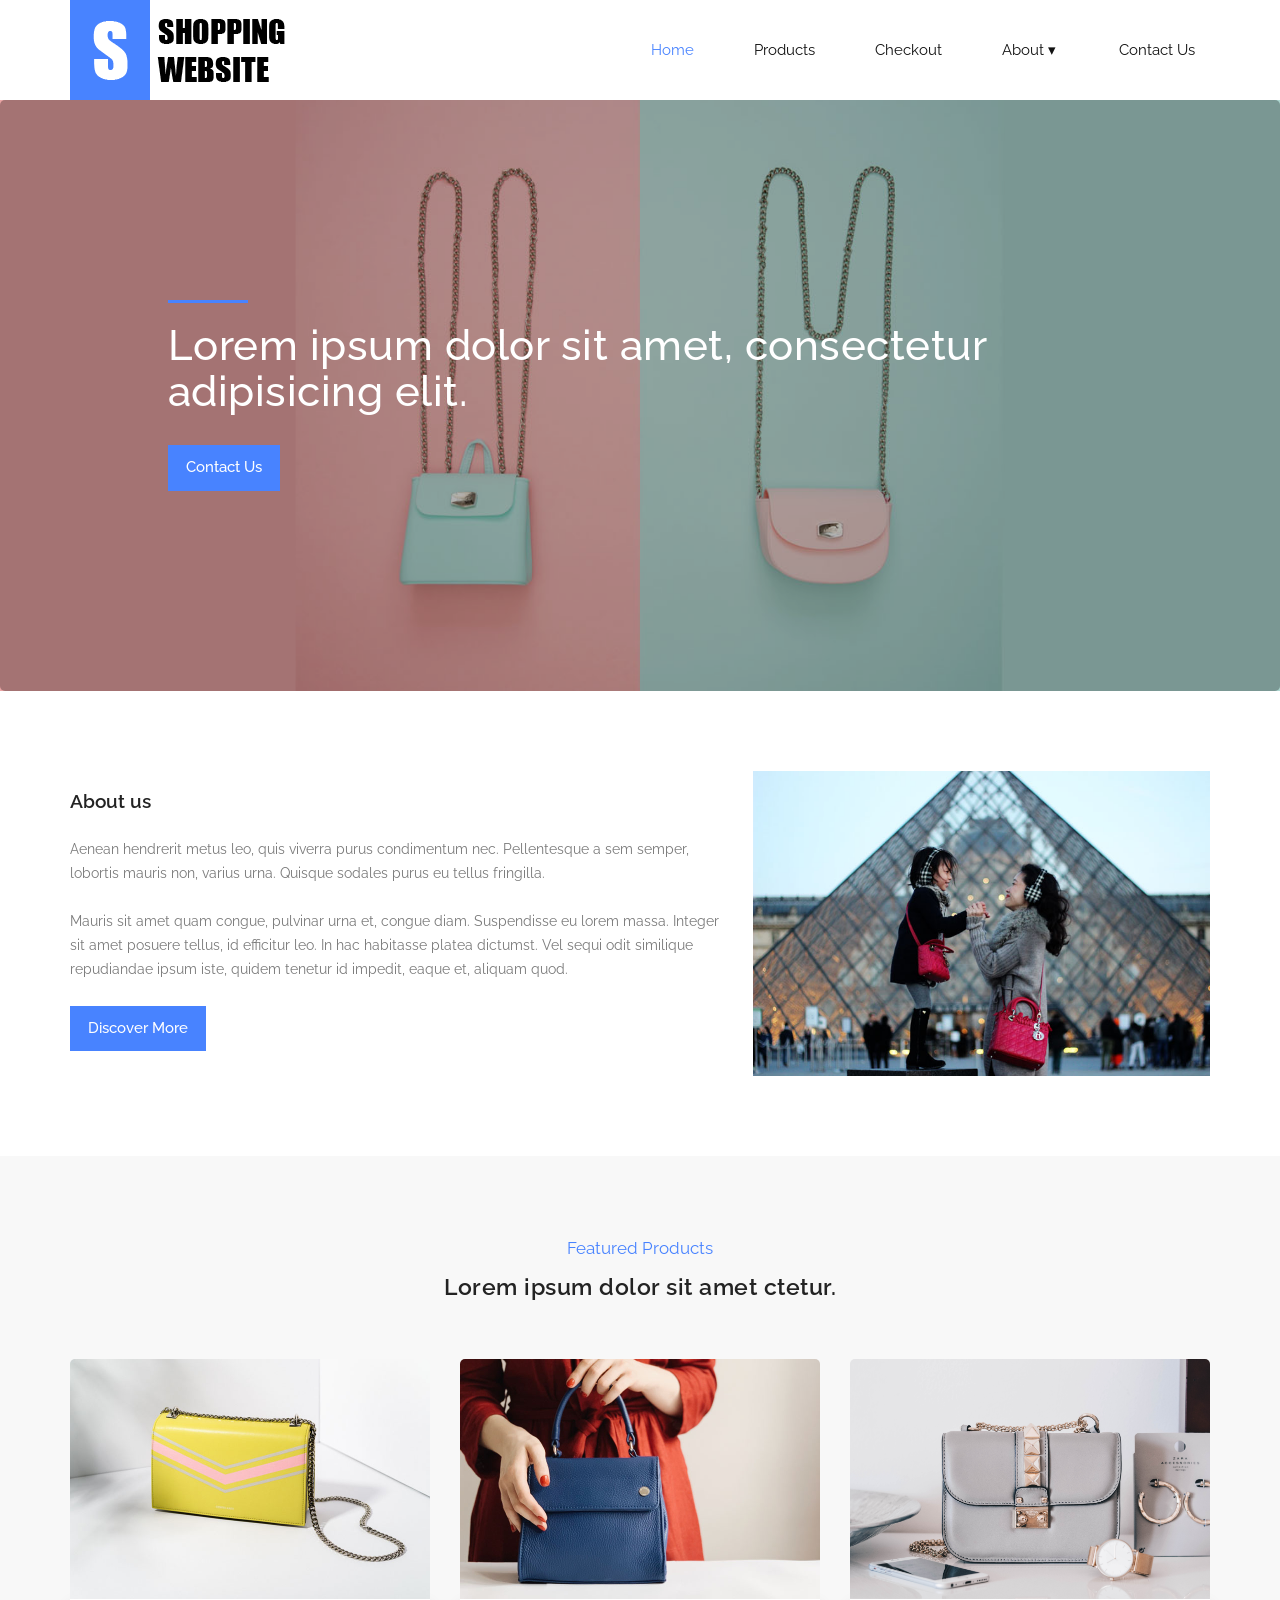
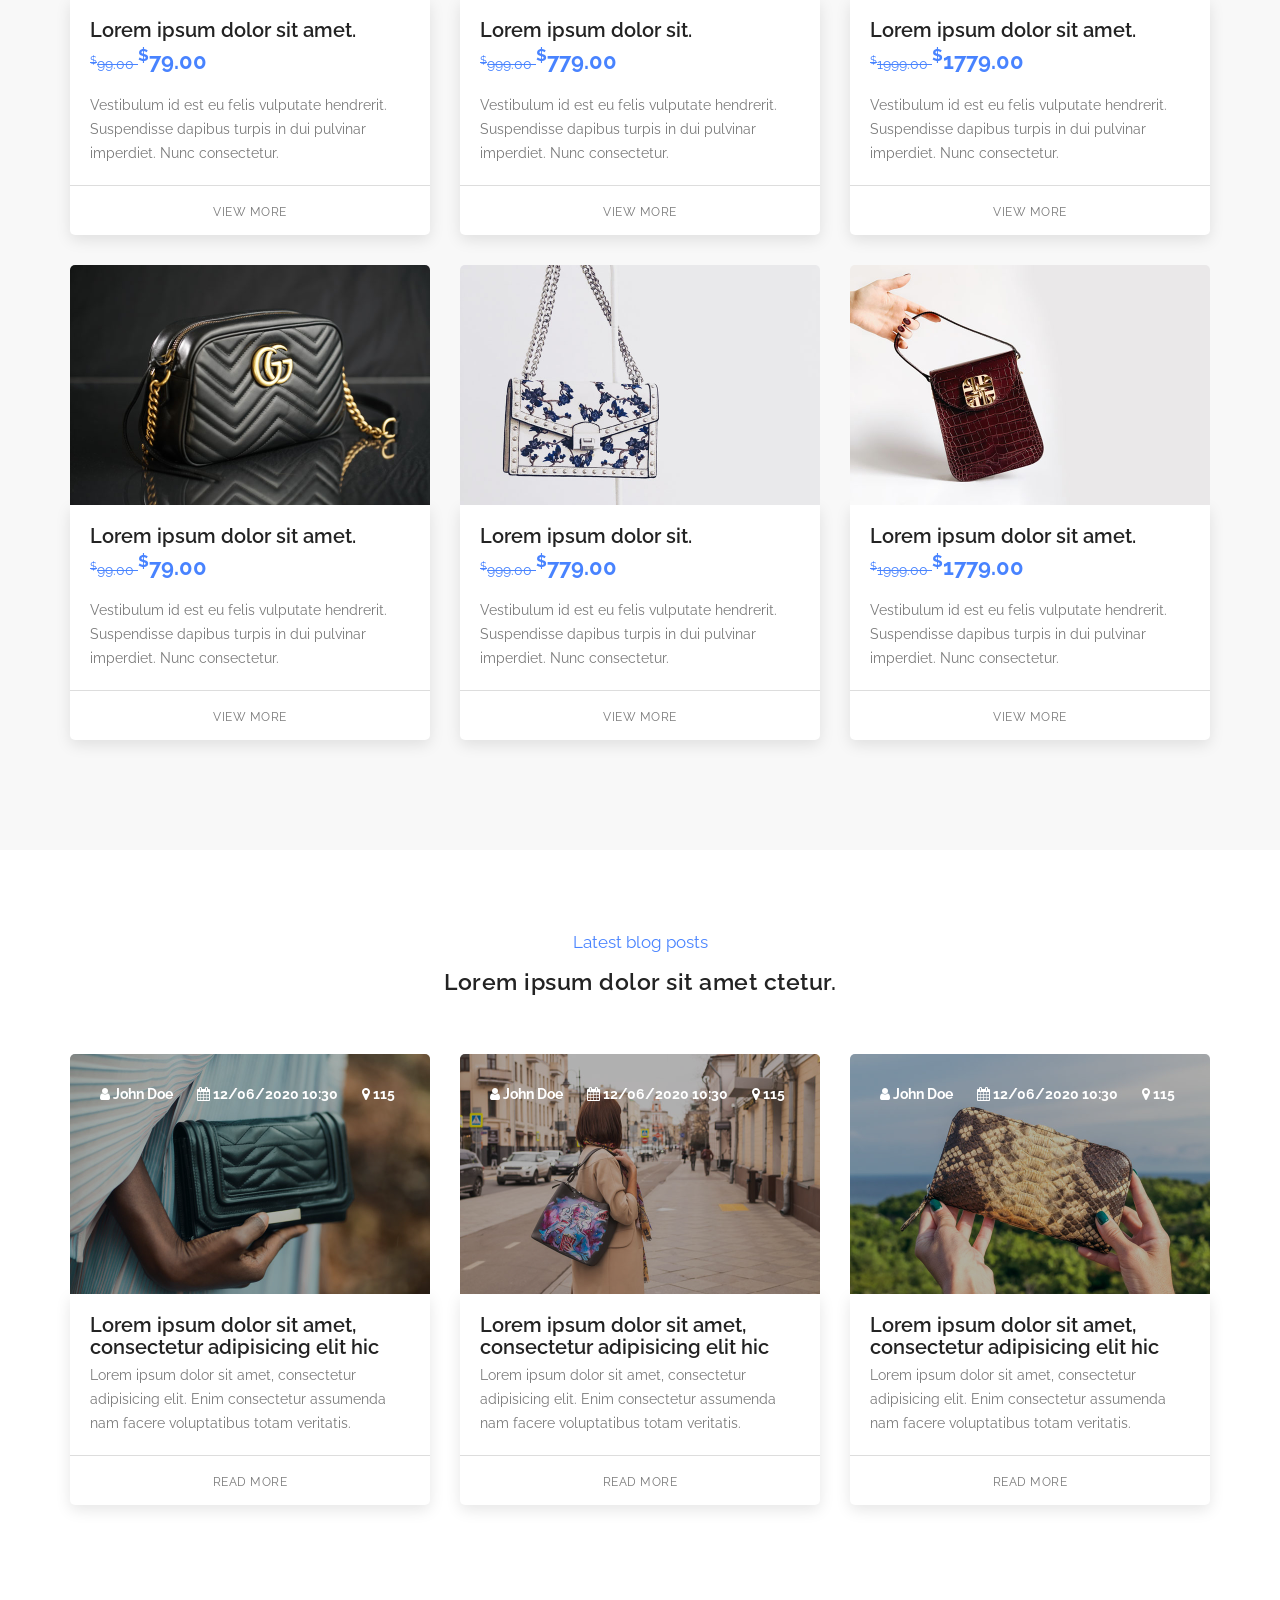
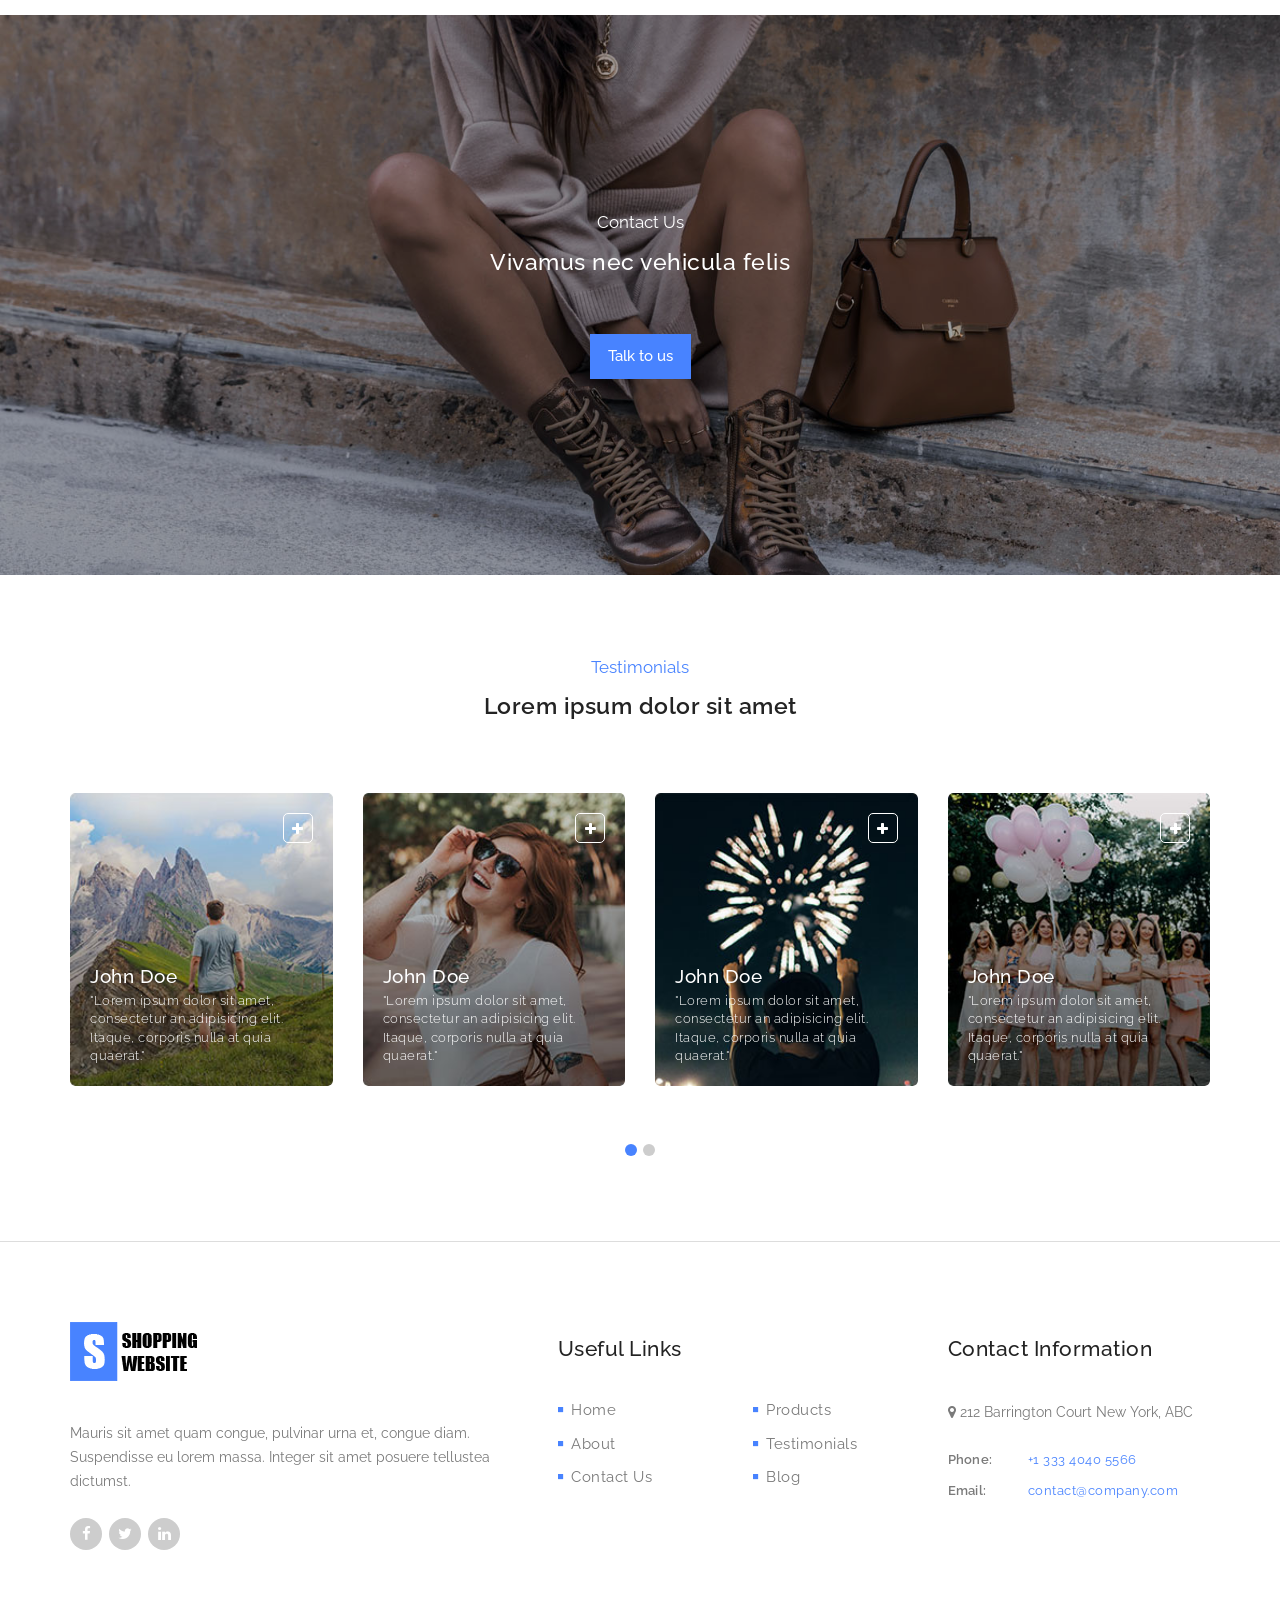
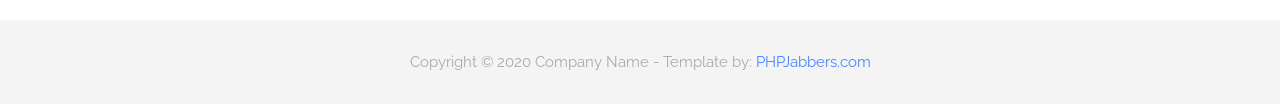
==== shopping-website-template/index.html @ 7e77ff0e "template website files added" ====
<!DOCTYPE html>
<html>
    <head>
        <meta charset="utf-8">
        <meta http-equiv="X-UA-Compatible" content="IE=edge,chrome=1">
        <title>PHPJabbers.com | Free Shopping Website Template</title>
        
        <meta name="description" content="">
        <meta name="viewport" content="width=device-width, initial-scale=1">

        <link rel="stylesheet" href="css/bootstrap.min.css">
        <link rel="stylesheet" href="css/bootstrap-theme.min.css">
        <link rel="stylesheet" href="css/fontAwesome.css">
        <link rel="stylesheet" href="css/hero-slider.css">
        <link rel="stylesheet" href="css/owl-carousel.css">
        <link rel="stylesheet" href="css/style.css">

        <link href="https://fonts.googleapis.com/css?family=Raleway:100,200,300,400,500,600,700,800,900" rel="stylesheet">

        <script src="js/vendor/modernizr-2.8.3-respond-1.4.2.min.js"></script>
    </head>

<body>
 
    <div class="wrap">
        <header id="header">
            <div class="container">
                <div class="row">
                    <div class="col-md-12">
                        <button id="primary-nav-button" type="button">Menu</button>
                        <a href="index.html"><div class="logo">
                            <img src="img/logo.png" alt="Venue Logo">
                        </div></a>
                        <nav id="primary-nav" class="dropdown cf">
                            <ul class="dropdown menu">
                                <li class='active'><a href="index.html">Home</a></li>

                                <li><a href="products.html">Products</a></li>

                                <li><a href="checkout.html">Checkout</a></li>

                                <li>
                                    <a href="#">About</a>
                                    <ul class="sub-menu">
                                        <li><a href="about-us.html">About Us</a></li>
                                        <li><a href="blog.html">Blog</a></li>
                                        <li><a href="testimonials.html">Testimonials</a></li>
                                        <li><a href="terms.html">Terms</a></li>
                                    </ul>
                                </li>

                                <li><a href="contact.html">Contact Us</a></li>
                            </ul>
                        </nav><!-- / #primary-nav -->
                    </div>
                </div>
            </div>
        </header>
    </div>
      
    <section class="banner" id="top" style="background-image: url(img/homepage-banner-image-1920x700.jpg);">
        <div class="container">
            <div class="row">
                <div class="col-md-10 col-md-offset-1">
                    <div class="banner-caption">
                        <div class="line-dec"></div>
                        <h2>Lorem ipsum dolor sit amet, consectetur adipisicing elit.</h2>
                        <div class="blue-button">
                            <a href="contact.html">Contact Us</a>
                        </div>
                    </div>
                </div>
            </div>
        </div>
    </section>

    <main>
        <section class="our-services">
            <div class="container">
                <div class="row">
                    <div class="col-md-7">
                        <div class="left-content">
                            <br>
                            <h4>About us</h4>
                            <p>Aenean hendrerit metus leo, quis viverra purus condimentum nec. Pellentesque a sem semper, lobortis mauris non, varius urna. Quisque sodales purus eu tellus fringilla.<br><br>Mauris sit amet quam congue, pulvinar urna et, congue diam. Suspendisse eu lorem massa. Integer sit amet posuere tellus, id efficitur leo. In hac habitasse platea dictumst. Vel sequi odit similique repudiandae ipsum iste, quidem tenetur id impedit, eaque et, aliquam quod.</p>
                            <div class="blue-button">
                                <a href="about-us.html">Discover More</a>
                            </div>

                            <br>
                        </div>
                    </div>
                    <div class="col-md-5">
                        <img src="img/about-1-720x480.jpg" class="img-fluid" alt="">
                    </div>
                </div>
            </div>
        </section>

        <section class="featured-places">
            <div class="container">
                <div class="row">
                    <div class="col-md-12">
                        <div class="section-heading">
                            <span>Featured Products</span>
                            <h2>Lorem ipsum dolor sit amet ctetur.</h2>
                        </div>
                    </div> 
                </div> 
                <div class="row">
                    <div class="col-md-4 col-sm-6 col-xs-12">
                        <div class="featured-item">
                            <div class="thumb">
                                <img src="img/product-1-720x480.jpg" alt="">
                            </div>
                            <div class="down-content">
                                <h4>Lorem ipsum dolor sit amet.</h4>

                                <span><del><sup>$</sup>99.00 </del> <strong><sup>$</sup>79.00</strong></span>

                                <p>Vestibulum id est eu felis vulputate hendrerit. Suspendisse dapibus turpis in dui pulvinar imperdiet. Nunc consectetur.</p>

                                <div class="text-button">
                                    <a href="product-details.html">View More</a>
                                </div>
                            </div>
                        </div>
                    </div>

                    <div class="col-md-4 col-sm-6 col-xs-12">
                        <div class="featured-item">
                            <div class="thumb">
                                <img src="img/product-2-720x480.jpg" alt="">
                            </div>
                            <div class="down-content">
                                <h4>Lorem ipsum dolor sit.</h4>

                                <span><del><sup>$</sup>999.00 </del> <strong><sup>$</sup>779.00</strong></span>

                                <p>Vestibulum id est eu felis vulputate hendrerit. Suspendisse dapibus turpis in dui pulvinar imperdiet. Nunc consectetur.</p>

                                <div class="text-button">
                                    <a href="product-details.html">View More</a>
                                </div>
                            </div>
                        </div>
                    </div>

                    <div class="col-md-4 col-sm-6 col-xs-12">
                        <div class="featured-item">
                            <div class="thumb">
                                <img src="img/product-3-720x480.jpg" alt="">
                            </div>
                            <div class="down-content">
                                <h4>Lorem ipsum dolor sit amet.</h4>

                                <span><del><sup>$</sup>1999.00 </del> <strong><sup>$</sup>1779.00</strong></span>

                                <p>Vestibulum id est eu felis vulputate hendrerit. Suspendisse dapibus turpis in dui pulvinar imperdiet. Nunc consectetur.</p>

                                <div class="text-button">
                                    <a href="product-details.html">View More</a>
                                </div>
                            </div>
                        </div>
                    </div>

                    <div class="col-md-4 col-sm-6 col-xs-12">
                        <div class="featured-item">
                            <div class="thumb">
                                <img src="img/product-4-720x480.jpg" alt="">
                            </div>
                            <div class="down-content">
                                <h4>Lorem ipsum dolor sit amet.</h4>

                                <span><del><sup>$</sup>99.00 </del> <strong><sup>$</sup>79.00</strong></span>

                                <p>Vestibulum id est eu felis vulputate hendrerit. Suspendisse dapibus turpis in dui pulvinar imperdiet. Nunc consectetur.</p>

                                <div class="text-button">
                                    <a href="product-details.html">View More</a>
                                </div>
                            </div>
                        </div>
                    </div>

                    <div class="col-md-4 col-sm-6 col-xs-12">
                        <div class="featured-item">
                            <div class="thumb">
                                <img src="img/product-5-720x480.jpg" alt="">
                            </div>
                            <div class="down-content">
                                <h4>Lorem ipsum dolor sit.</h4>

                                <span><del><sup>$</sup>999.00 </del> <strong><sup>$</sup>779.00</strong></span>

                                <p>Vestibulum id est eu felis vulputate hendrerit. Suspendisse dapibus turpis in dui pulvinar imperdiet. Nunc consectetur.</p>

                                <div class="text-button">
                                    <a href="product-details.html">View More</a>
                                </div>
                            </div>
                        </div>
                    </div>

                    <div class="col-md-4 col-sm-6 col-xs-12">
                        <div class="featured-item">
                            <div class="thumb">
                                <img src="img/product-6-720x480.jpg" alt="">
                            </div>
                            <div class="down-content">
                                <h4>Lorem ipsum dolor sit amet.</h4>

                                <span><del><sup>$</sup>1999.00 </del> <strong><sup>$</sup>1779.00</strong></span>

                                <p>Vestibulum id est eu felis vulputate hendrerit. Suspendisse dapibus turpis in dui pulvinar imperdiet. Nunc consectetur.</p>

                                <div class="text-button">
                                    <a href="product-details.html">View More</a>
                                </div>
                            </div>
                        </div>
                    </div>
                </div>
            </div>
        </section>

        <section class="featured-places">
            <div class="container">
                <div class="row">
                    <div class="col-md-12">
                        <div class="section-heading">
                            <span>Latest blog posts</span>
                            <h2>Lorem ipsum dolor sit amet ctetur.</h2>
                        </div>
                    </div> 
                </div> 
                <div class="row">
                    <div class="col-md-4 col-sm-6 col-xs-12">
                        <div class="featured-item">
                            <div class="thumb">
                                <div class="thumb-img">
                                    <img src="img/blog-1-720x480.jpg" alt="">
                                </div>

                                <div class="overlay-content">
                                 <strong title="Author"><i class="fa fa-user"></i> John Doe</strong> &nbsp;&nbsp;&nbsp;&nbsp;
                                 <strong title="Posted on"><i class="fa fa-calendar"></i> 12/06/2020 10:30</strong> &nbsp;&nbsp;&nbsp;&nbsp;
                                 <strong title="Views"><i class="fa fa-map-marker"></i> 115</strong>
                                </div>
                            </div>

                            <div class="down-content">
                                <h4>Lorem ipsum dolor sit amet, consectetur adipisicing elit hic</h4>

                                <p>Lorem ipsum dolor sit amet, consectetur adipisicing elit. Enim consectetur assumenda nam facere voluptatibus totam veritatis. </p>

                                <div class="text-button">
                                    <a href="blog-details.html">Read More</a>
                                </div>
                            </div>
                        </div>
                    </div>

                    <div class="col-md-4 col-sm-6 col-xs-12">
                        <div class="featured-item">
                            <div class="thumb">
                                <div class="thumb-img">
                                    <img src="img/blog-2-720x480.jpg" alt="">
                                </div>

                                <div class="overlay-content">
                                 <strong title="Author"><i class="fa fa-user"></i> John Doe</strong> &nbsp;&nbsp;&nbsp;&nbsp;
                                 <strong title="Posted on"><i class="fa fa-calendar"></i> 12/06/2020 10:30</strong> &nbsp;&nbsp;&nbsp;&nbsp;
                                 <strong title="Views"><i class="fa fa-map-marker"></i> 115</strong>
                                </div>
                            </div>

                            <div class="down-content">
                                <h4>Lorem ipsum dolor sit amet, consectetur adipisicing elit hic</h4>

                                <p>Lorem ipsum dolor sit amet, consectetur adipisicing elit. Enim consectetur assumenda nam facere voluptatibus totam veritatis. </p>

                                <div class="text-button">
                                    <a href="blog-details.html">Read More</a>
                                </div>
                            </div>
                        </div>
                    </div>

                    <div class="col-md-4 col-sm-6 col-xs-12">
                        <div class="featured-item">
                            <div class="thumb">
                                <div class="thumb-img">
                                    <img src="img/blog-3-720x480.jpg" alt="">
                                </div>

                                <div class="overlay-content">
                                 <strong title="Author"><i class="fa fa-user"></i> John Doe</strong> &nbsp;&nbsp;&nbsp;&nbsp;
                                 <strong title="Posted on"><i class="fa fa-calendar"></i> 12/06/2020 10:30</strong> &nbsp;&nbsp;&nbsp;&nbsp;
                                 <strong title="Views"><i class="fa fa-map-marker"></i> 115</strong>
                                </div>
                            </div>

                            <div class="down-content">
                                <h4>Lorem ipsum dolor sit amet, consectetur adipisicing elit hic</h4>

                                <p>Lorem ipsum dolor sit amet, consectetur adipisicing elit. Enim consectetur assumenda nam facere voluptatibus totam veritatis. </p>

                                <div class="text-button">
                                    <a href="blog-details.html">Read More</a>
                                </div>
                            </div>
                        </div>
                    </div>
                </div>
            </div>
        </section>

        <section id="video-container">
            <div class="video-overlay"></div>
            <div class="video-content">
                <div class="inner">
                      <div class="section-heading">
                          <span>Contact Us</span>
                          <h2>Vivamus nec vehicula felis</h2>
                      </div>
                      <!-- Modal button -->

                      <div class="blue-button">
                        <a href="contact.html">Talk to us</a>
                      </div>
                </div>
            </div>
        </section>

        <section class="popular-places" id="popular">
            <div class="container">
                <div class="row">
                    <div class="col-md-12">
                        <div class="section-heading">
                            <span>Testimonials</span>
                            <h2>Lorem ipsum dolor sit amet</h2>
                        </div>
                    </div> 
                </div> 

                <div class="owl-carousel owl-theme">
                    <div class="item popular-item">
                        <div class="thumb">
                            <img src="img/popular_item_1.jpg" alt="">
                            <div class="text-content">
                                <h4>John Doe</h4>
                                <span>"Lorem ipsum dolor sit amet, consectetur an adipisicing elit. Itaque, corporis nulla at quia quaerat."</span>
                            </div>
                            <div class="plus-button">
                                <a href="testimonials.html"><i class="fa fa-plus"></i></a>
                            </div>
                        </div>
                    </div>
                    <div class="item popular-item">
                        <div class="thumb">
                            <img src="img/popular_item_2.jpg" alt="">
                            <div class="text-content">
                                <h4>John Doe</h4>
                                <span>"Lorem ipsum dolor sit amet, consectetur an adipisicing elit. Itaque, corporis nulla at quia quaerat."</span>
                            </div>
                            <div class="plus-button">
                                <a href="testimonials.html"><i class="fa fa-plus"></i></a>
                            </div>
                        </div>
                    </div>
                    <div class="item popular-item">
                        <div class="thumb">
                            <img src="img/popular_item_3.jpg" alt="">
                            <div class="text-content">
                                <h4>John Doe</h4>
                                <span>"Lorem ipsum dolor sit amet, consectetur an adipisicing elit. Itaque, corporis nulla at quia quaerat."</span>
                            </div>
                            <div class="plus-button">
                                <a href="testimonials.html"><i class="fa fa-plus"></i></a>
                            </div>
                        </div>
                    </div>
                    <div class="item popular-item">
                        <div class="thumb">
                            <img src="img/popular_item_4.jpg" alt="">
                            <div class="text-content">
                                <h4>John Doe</h4>
                                <span>"Lorem ipsum dolor sit amet, consectetur an adipisicing elit. Itaque, corporis nulla at quia quaerat."</span>
                            </div>
                            <div class="plus-button">
                                <a href="testimonials.html"><i class="fa fa-plus"></i></a>
                            </div>
                        </div>
                    </div>
                    <div class="item popular-item">
                        <div class="thumb">
                            <img src="img/popular_item_5.jpg" alt="">
                            <div class="text-content">
                                <h4>John Doe</h4>
                                <span>"Lorem ipsum dolor sit amet, consectetur an adipisicing elit. Itaque, corporis nulla at quia quaerat."</span>
                            </div>
                            <div class="plus-button">
                                <a href="testimonials.html"><i class="fa fa-plus"></i></a>
                            </div>
                        </div>
                    </div>
                    <div class="item popular-item">
                        <div class="thumb">
                            <img src="img/popular_item_1.jpg" alt="">
                            <div class="text-content">
                                <h4>John Doe</h4>
                                <span>"Lorem ipsum dolor sit amet, consectetur an adipisicing elit. Itaque, corporis nulla at quia quaerat."</span>
                            </div>
                            <div class="plus-button">
                                <a href="testimonials.html"><i class="fa fa-plus"></i></a>
                            </div>
                        </div>
                    </div>
                    <div class="item popular-item">
                        <div class="thumb">
                            <img src="img/popular_item_2.jpg" alt="">
                            <div class="text-content">
                                <h4>John Doe</h4>
                                <span>"Lorem ipsum dolor sit amet, consectetur an adipisicing elit. Itaque, corporis nulla at quia quaerat."</span>
                            </div>
                            <div class="plus-button">
                                <a href="testimonials.html"><i class="fa fa-plus"></i></a>
                            </div>
                        </div>
                    </div>
                </div>
            </div>
        </section>
    </main>

    <footer>
        <div class="container">
            <div class="row">
                <div class="col-md-5">
                    <div class="about-veno">
                        <div class="logo">
                            <img src="img/footer_logo.png" alt="Venue Logo">
                        </div>
                        <p>Mauris sit amet quam congue, pulvinar urna et, congue diam. Suspendisse eu lorem massa. Integer sit amet posuere tellustea dictumst.</p>
                        <ul class="social-icons">
                            <li>
                                <a href="#"><i class="fa fa-facebook"></i></a>
                                <a href="#"><i class="fa fa-twitter"></i></a>
                                <a href="#"><i class="fa fa-linkedin"></i></a>
                            </li>
                        </ul>
                    </div>
                </div>
                <div class="col-md-4">
                    <div class="useful-links">
                        <div class="footer-heading">
                            <h4>Useful Links</h4>
                        </div>
                        <div class="row">
                            <div class="col-md-6">
                                <ul>
                                    <li><a href="inde.html"><i class="fa fa-stop"></i>Home</a></li>
                                    <li><a href="about.html"><i class="fa fa-stop"></i>About</a></li>
                                    <li><a href="contact.html"><i class="fa fa-stop"></i>Contact Us</a></li>
                                </ul>
                            </div>
                            <div class="col-md-6">
                                <ul>
                                    <li><a href="products.html"><i class="fa fa-stop"></i>Products</a></li>
                                    <li><a href="testimonials.html"><i class="fa fa-stop"></i>Testimonials</a></li>
                                    <li><a href="blog.html"><i class="fa fa-stop"></i>Blog</a></li>
                                </ul>
                            </div>
                        </div>
                    </div>
                </div>
                <div class="col-md-3">
                    <div class="contact-info">
                        <div class="footer-heading">
                            <h4>Contact Information</h4>
                        </div>
                        <p><i class="fa fa-map-marker"></i> 212 Barrington Court New York, ABC</p>
                        <ul>
                            <li><span>Phone:</span><a href="#">+1 333 4040 5566</a></li>
                            <li><span>Email:</span><a href="#">contact@company.com</a></li>
                        </ul>
                    </div>
                </div>
            </div>
        </div>
    </footer>

    <div class="sub-footer">
        <p>Copyright © 2020 Company Name - Template by: <a href="https://www.phpjabbers.com/">PHPJabbers.com</a></p>
    </div>

    <script src="https://ajax.googleapis.com/ajax/libs/jquery/1.11.2/jquery.min.js" type="text/javascript"></script>
    <script>window.jQuery || document.write('<script src="js/vendor/jquery-1.11.2.min.js"><\/script>')</script>

    <script src="js/vendor/bootstrap.min.js"></script>
    
    <script src="js/datepicker.js"></script>
    <script src="js/plugins.js"></script>
    <script src="js/main.js"></script>
</body>
</html>
---- shopping-website-template/css/hero-slider.css ----
/* -------------------------------- 

Primary style

-------------------------------- */
*, *::after, *::before {
  -webkit-box-sizing: border-box;
  -moz-box-sizing: border-box;
  box-sizing: border-box;
}

html {
  font-size: 62.5%;
}

body {
  font-family: "Open Sans", sans-serif;
  color: #2c343b;
  background-color: #f2f2f2;
}

a {
  color: #d44457;
  text-decoration: none;
}

img {
  max-width: 100%;
}

/* -------------------------------- 

Main Components 

-------------------------------- */
.cd-header {
  position: absolute;
  z-index: 2;
  top: 0;
  left: 0;
  width: 100%;
  height: 50px;
  background-color: #21272c;
  -webkit-font-smoothing: antialiased;
  -moz-osx-font-smoothing: grayscale;
}
@media only screen and (min-width: 768px) {
  .cd-header {
    height: 70px;
    background-color: transparent;
  }
}

#cd-logo {
  float: left;
  margin: 13px 0 0 5%;
}
#cd-logo img {
  display: block;
}
@media only screen and (min-width: 768px) {
  #cd-logo {
    margin: 23px 0 0 5%;
  }
}

.cd-primary-nav {
  /* mobile first - navigation hidden by default, triggered by tap/click on navigation icon */
  float: right;
  margin-right: 5%;
  width: 44px;
  height: 100%;
}
.cd-primary-nav ul {
  position: absolute;
  top: 0;
  left: 0;
  width: 100%;
  -webkit-transform: translateY(-100%);
  -moz-transform: translateY(-100%);
  -ms-transform: translateY(-100%);
  -o-transform: translateY(-100%);
  transform: translateY(-100%);
}
.cd-primary-nav ul.is-visible {
  box-shadow: 0 3px 8px rgba(0, 0, 0, 0.2);
  -webkit-transform: translateY(50px);
  -moz-transform: translateY(50px);
  -ms-transform: translateY(50px);
  -o-transform: translateY(50px);
  transform: translateY(50px);
}
.cd-primary-nav a {
  display: block;
  height: 50px;
  line-height: 50px;
  padding-left: 5%;
  background: #21272c;
  border-top: 1px solid #333c44;
  color: #ffffff;
}
@media only screen and (min-width: 768px) {
  .cd-primary-nav {
    /* reset navigation values */
    width: auto;
    height: auto;
    background: none;
  }
  .cd-primary-nav ul {
    position: static;
    width: auto;
    -webkit-transform: translateY(0);
    -moz-transform: translateY(0);
    -ms-transform: translateY(0);
    -o-transform: translateY(0);
    transform: translateY(0);
    line-height: 70px;
  }
  .cd-primary-nav ul.is-visible {
    -webkit-transform: translateY(0);
    -moz-transform: translateY(0);
    -ms-transform: translateY(0);
    -o-transform: translateY(0);
    transform: translateY(0);
  }
  .cd-primary-nav li {
    display: inline-block;
    margin-left: 1em;
  }
  .cd-primary-nav a {
    display: inline-block;
    height: auto;
    font-weight: 600;
    line-height: normal;
    background: transparent;
    padding: .6em 1em;
    border-top: none;
  }
}

/* -------------------------------- 

Slider

-------------------------------- */
.cd-hero {
  position: relative;
  -webkit-font-smoothing: antialiased;
  -moz-osx-font-smoothing: grayscale;
}

.cd-hero-slider {
  position: relative;
  height: 360px;
  overflow: hidden;
}
.cd-hero-slider li {
  position: absolute;
  top: 0;
  left: 0;
  width: 100%;
  height: 100%;
  -webkit-transform: translateX(100%);
  -moz-transform: translateX(100%);
  -ms-transform: translateX(100%);
  -o-transform: translateX(100%);
  transform: translateX(100%);
}
.cd-hero-slider li.selected {
  /* this is the visible slide */
  position: relative;
  -webkit-transform: translateX(0);
  -moz-transform: translateX(0);
  -ms-transform: translateX(0);
  -o-transform: translateX(0);
  transform: translateX(0);
}
.cd-hero-slider li.move-left {
  /* slide hidden on the left */
  -webkit-transform: translateX(-100%);
  -moz-transform: translateX(-100%);
  -ms-transform: translateX(-100%);
  -o-transform: translateX(-100%);
  transform: translateX(-100%);
}
.cd-hero-slider li.is-moving, .cd-hero-slider li.selected {
  /* the is-moving class is assigned to the slide which is moving outside the viewport */
  -webkit-transition: -webkit-transform 0.5s;
  -moz-transition: -moz-transform 0.5s;
  transition: transform 0.5s;
}
@media only screen and (min-width: 768px) {
  .cd-hero-slider {
    height: 500px;
  }
}
@media only screen and (min-width: 1170px) {
  .cd-hero-slider {
    height: 680px;
  }
}

/* -------------------------------- 

Single slide style

-------------------------------- */
.cd-hero-slider li {
  background-position: center center;
  background-size: cover;
  background-repeat: no-repeat;
}
.cd-hero-slider li:first-of-type {
  background-image: url(../img/slide_01.jpg);
}
.cd-hero-slider li:nth-of-type(2) {
  background-image: url(../img/slide_02.jpg);
}
.cd-hero-slider li:nth-of-type(3) {
  background-image: url(../img/slide_03.jpg);
}
.cd-hero-slider .cd-full-width,
.cd-hero-slider .cd-half-width {
  position: absolute;
  width: 100%;
  height: 100%;
  z-index: 1;
  left: 0;
  top: 0;
  /* this padding is used to align the text */
  padding-top: 150px;
  text-align: center;
  /* Force Hardware Acceleration in WebKit */
  -webkit-backface-visibility: hidden;
  backface-visibility: hidden;
  -webkit-transform: translateZ(0);
  -moz-transform: translateZ(0);
  -ms-transform: translateZ(0);
  -o-transform: translateZ(0);
  transform: translateZ(0);
}
.cd-hero-slider .cd-img-container {
  /* hide image on mobile device */
  display: none;
}
.cd-hero-slider .cd-img-container img {
  position: absolute;
  left: 50%;
  top: 50%;
  bottom: auto;
  right: auto;
  -webkit-transform: translateX(-50%) translateY(-50%);
  -moz-transform: translateX(-50%) translateY(-50%);
  -ms-transform: translateX(-50%) translateY(-50%);
  -o-transform: translateX(-50%) translateY(-50%);
  transform: translateX(-50%) translateY(-50%);
}
.cd-hero-slider .cd-bg-video-wrapper {
  /* hide video on mobile device */
  display: none;
  position: absolute;
  top: 0;
  left: 0;
  width: 100%;
  height: 100%;
  overflow: hidden;
}
.cd-hero-slider .cd-bg-video-wrapper video {
  /* you won't see this element in the html, but it will be injected using js */
  display: block;
  min-height: 100%;
  min-width: 100%;
  max-width: none;
  height: auto;
  width: auto;
  position: absolute;
  left: 50%;
  top: 50%;
  bottom: auto;
  right: auto;
  -webkit-transform: translateX(-50%) translateY(-50%);
  -moz-transform: translateX(-50%) translateY(-50%);
  -ms-transform: translateX(-50%) translateY(-50%);
  -o-transform: translateX(-50%) translateY(-50%);
  transform: translateX(-50%) translateY(-50%);
}
.cd-hero-slider h2, .cd-hero-slider p {
  text-shadow: 0 1px 3px rgba(0, 0, 0, 0.1);
  line-height: 1.2;
  margin: 0 auto 14px;
  color: #ffffff;
  width: 90%;
  max-width: 400px;
}
.cd-hero-slider h2 {
  font-size: 2.4rem;
}
.cd-hero-slider p {
  font-size: 1.4rem;
  line-height: 1.4;
}
.cd-hero-slider .cd-btn {
  display: inline-block;
  padding: 1.2em 1.4em;
  margin-top: .8em;
  background-color: rgba(212, 68, 87, 0.9);
  font-size: 1.3rem;
  font-weight: 700;
  letter-spacing: 1px;
  color: #ffffff;
  text-transform: uppercase;
  box-shadow: 0 3px 6px rgba(0, 0, 0, 0.1);
  -webkit-transition: background-color 0.2s;
  -moz-transition: background-color 0.2s;
  transition: background-color 0.2s;
}
.cd-hero-slider .cd-btn.secondary {
  background-color: rgba(22, 26, 30, 0.8);
}
.cd-hero-slider .cd-btn:nth-of-type(2) {
  margin-left: 1em;
}
.no-touch .cd-hero-slider .cd-btn:hover {
  background-color: #d44457;
}
.no-touch .cd-hero-slider .cd-btn.secondary:hover {
  background-color: #161a1e;
}
@media only screen and (min-width: 768px) {
  .cd-hero-slider .cd-full-width,
  .cd-hero-slider .cd-half-width {
    padding-top: 200px;
  }
  .cd-hero-slider .cd-bg-video-wrapper {
    display: block;
  }
  .cd-hero-slider .cd-half-width {
    width: 45%;
  }
  .cd-hero-slider .cd-half-width:first-of-type {
    left: 5%;
  }
  .cd-hero-slider .cd-half-width:nth-of-type(2) {
    right: 5%;
    left: auto;
  }
  .cd-hero-slider .cd-img-container {
    display: block;
  }
  .cd-hero-slider h2, .cd-hero-slider p {
    max-width: 520px;
  }
  .cd-hero-slider h2 {
    font-size: 2.4em;
    font-weight: 300;
  }
  .cd-hero-slider .cd-btn {
    font-size: 1.4rem;
  }
}
@media only screen and (min-width: 1170px) {
  .cd-hero-slider .cd-full-width,
  .cd-hero-slider .cd-half-width {
    padding-top: 250px;
  }
  .cd-hero-slider h2, .cd-hero-slider p {
    margin-bottom: 20px;
  }
  .cd-hero-slider h2 {
    font-size: 3.2em;
  }
  .cd-hero-slider p {
    font-size: 1.6rem;
  }
}

/* -------------------------------- 

Single slide animation

-------------------------------- */
@media only screen and (min-width: 768px) {
  .cd-hero-slider .cd-half-width {
    opacity: 0;
    -webkit-transform: translateX(40px);
    -moz-transform: translateX(40px);
    -ms-transform: translateX(40px);
    -o-transform: translateX(40px);
    transform: translateX(40px);
  }
  .cd-hero-slider .move-left .cd-half-width {
    -webkit-transform: translateX(-40px);
    -moz-transform: translateX(-40px);
    -ms-transform: translateX(-40px);
    -o-transform: translateX(-40px);
    transform: translateX(-40px);
  }
  .cd-hero-slider .selected .cd-half-width {
    /* this is the visible slide */
    opacity: 1;
    -webkit-transform: translateX(0);
    -moz-transform: translateX(0);
    -ms-transform: translateX(0);
    -o-transform: translateX(0);
    transform: translateX(0);
  }
  .cd-hero-slider .is-moving .cd-half-width {
    /* this is the slide moving outside the viewport 
    wait for the end of the transition on the <li> parent before set opacity to 0 and translate to 40px/-40px */
    -webkit-transition: opacity 0s 0.5s, -webkit-transform 0s 0.5s;
    -moz-transition: opacity 0s 0.5s, -moz-transform 0s 0.5s;
    transition: opacity 0s 0.5s, transform 0s 0.5s;
  }
  .cd-hero-slider li.selected.from-left .cd-half-width:nth-of-type(2),
  .cd-hero-slider li.selected.from-right .cd-half-width:first-of-type {
    /* this is the selected slide - different animation if it's entering from left or right */
    -webkit-transition: opacity 0.4s 0.2s, -webkit-transform 0.5s 0.2s;
    -moz-transition: opacity 0.4s 0.2s, -moz-transform 0.5s 0.2s;
    transition: opacity 0.4s 0.2s, transform 0.5s 0.2s;
  }
  .cd-hero-slider li.selected.from-left .cd-half-width:first-of-type,
  .cd-hero-slider li.selected.from-right .cd-half-width:nth-of-type(2) {
    /* this is the selected slide - different animation if it's entering from left or right */
    -webkit-transition: opacity 0.4s 0.4s, -webkit-transform 0.5s 0.4s;
    -moz-transition: opacity 0.4s 0.4s, -moz-transform 0.5s 0.4s;
    transition: opacity 0.4s 0.4s, transform 0.5s 0.4s;
  }
  .cd-hero-slider .cd-full-width h2,
  .cd-hero-slider .cd-full-width p,
  .cd-hero-slider .cd-full-width .cd-btn {
    opacity: 0;
    -webkit-transform: translateX(100px);
    -moz-transform: translateX(100px);
    -ms-transform: translateX(100px);
    -o-transform: translateX(100px);
    transform: translateX(100px);
  }
  .cd-hero-slider .move-left .cd-full-width h2,
  .cd-hero-slider .move-left .cd-full-width p,
  .cd-hero-slider .move-left .cd-full-width .cd-btn {
    opacity: 0;
    -webkit-transform: translateX(-100px);
    -moz-transform: translateX(-100px);
    -ms-transform: translateX(-100px);
    -o-transform: translateX(-100px);
    transform: translateX(-100px);
  }
  .cd-hero-slider .selected .cd-full-width h2,
  .cd-hero-slider .selected .cd-full-width p,
  .cd-hero-slider .selected .cd-full-width .cd-btn {
    /* this is the visible slide */
    opacity: 1;
    -webkit-transform: translateX(0);
    -moz-transform: translateX(0);
    -ms-transform: translateX(0);
    -o-transform: translateX(0);
    transform: translateX(0);
  }
  .cd-hero-slider li.is-moving .cd-full-width h2,
  .cd-hero-slider li.is-moving .cd-full-width p,
  .cd-hero-slider li.is-moving .cd-full-width .cd-btn {
    /* this is the slide moving outside the viewport 
    wait for the end of the transition on the li parent before set opacity to 0 and translate to 100px/-100px */
    -webkit-transition: opacity 0s 0.5s, -webkit-transform 0s 0.5s;
    -moz-transition: opacity 0s 0.5s, -moz-transform 0s 0.5s;
    transition: opacity 0s 0.5s, transform 0s 0.5s;
  }
  .cd-hero-slider li.selected h2 {
    -webkit-transition: opacity 0.4s 0.2s, -webkit-transform 0.5s 0.2s;
    -moz-transition: opacity 0.4s 0.2s, -moz-transform 0.5s 0.2s;
    transition: opacity 0.4s 0.2s, transform 0.5s 0.2s;
  }
  .cd-hero-slider li.selected p {
    -webkit-transition: opacity 0.4s 0.3s, -webkit-transform 0.5s 0.3s;
    -moz-transition: opacity 0.4s 0.3s, -moz-transform 0.5s 0.3s;
    transition: opacity 0.4s 0.3s, transform 0.5s 0.3s;
  }
  .cd-hero-slider li.selected .cd-btn {
    -webkit-transition: opacity 0.4s 0.4s, -webkit-transform 0.5s 0.4s, background-color 0.2s 0s;
    -moz-transition: opacity 0.4s 0.4s, -moz-transform 0.5s 0.4s, background-color 0.2s 0s;
    transition: opacity 0.4s 0.4s, transform 0.5s 0.4s, background-color 0.2s 0s;
  }
}
/* -------------------------------- 

Slider navigation

-------------------------------- */
.cd-slider-nav {
  display: none;
  position: absolute;
  width: 100%;
  bottom: 0;
  z-index: 2;
  text-align: center;
  height: 55px;
  background-color: rgba(0, 1, 1, 0.5);
}
.cd-slider-nav nav, .cd-slider-nav ul, .cd-slider-nav li, .cd-slider-nav a {
  height: 100%;
}
.cd-slider-nav nav {
  display: inline-block;
  position: relative;
}
.cd-slider-nav .cd-marker {
  position: absolute;
  bottom: 0;
  left: 0;
  width: 60px;
  height: 100%;
  color: #d44457;
  background-color: #ffffff;
  box-shadow: inset 0 2px 0 currentColor;
  -webkit-transition: -webkit-transform 0.2s, box-shadow 0.2s;
  -moz-transition: -moz-transform 0.2s, box-shadow 0.2s;
  transition: transform 0.2s, box-shadow 0.2s;
}
.cd-slider-nav .cd-marker.item-2 {
  -webkit-transform: translateX(100%);
  -moz-transform: translateX(100%);
  -ms-transform: translateX(100%);
  -o-transform: translateX(100%);
  transform: translateX(100%);
}
.cd-slider-nav .cd-marker.item-3 {
  -webkit-transform: translateX(200%);
  -moz-transform: translateX(200%);
  -ms-transform: translateX(200%);
  -o-transform: translateX(200%);
  transform: translateX(200%);
}
.cd-slider-nav .cd-marker.item-4 {
  -webkit-transform: translateX(300%);
  -moz-transform: translateX(300%);
  -ms-transform: translateX(300%);
  -o-transform: translateX(300%);
  transform: translateX(300%);
}
.cd-slider-nav .cd-marker.item-5 {
  -webkit-transform: translateX(400%);
  -moz-transform: translateX(400%);
  -ms-transform: translateX(400%);
  -o-transform: translateX(400%);
  transform: translateX(400%);
}
.cd-slider-nav ul::after {
  clear: both;
  content: "";
  display: table;
}
.cd-slider-nav li {
  display: inline-block;
  width: 60px;
  float: left;
}
.cd-slider-nav li.selected a {
  color: #2c343b;
}
.no-touch .cd-slider-nav li.selected a:hover {
  background-color: transparent;
}
.cd-slider-nav a {
  display: block;
  position: relative;
  padding-top: 35px;
  font-size: 1rem;
  font-weight: 700;
  color: #a8b4be;
  -webkit-transition: background-color 0.2s;
  -moz-transition: background-color 0.2s;
  transition: background-color 0.2s;
}
.cd-slider-nav a::before {
  content: '';
  position: absolute;
  width: 24px;
  height: 24px;
  top: 8px;
  left: 50%;
  right: auto;
  -webkit-transform: translateX(-50%);
  -moz-transform: translateX(-50%);
  -ms-transform: translateX(-50%);
  -o-transform: translateX(-50%);
  transform: translateX(-50%);
}
.no-touch .cd-slider-nav a:hover {
  background-color: rgba(0, 1, 1, 0.5);
}
.cd-slider-nav li:first-of-type a::before {
  background-position: 0 0;
}
.cd-slider-nav li.selected:first-of-type a::before {
  background-position: 0 -24px;
}
.cd-slider-nav li:nth-of-type(2) a::before {
  background-position: -24px 0;
}
.cd-slider-nav li.selected:nth-of-type(2) a::before {
  background-position: -24px -24px;
}
.cd-slider-nav li:nth-of-type(3) a::before {
  background-position: -48px 0;
}
.cd-slider-nav li.selected:nth-of-type(3) a::before {
  background-position: -48px -24px;
}
.cd-slider-nav li:nth-of-type(4) a::before {
  background-position: -72px 0;
}
.cd-slider-nav li.selected:nth-of-type(4) a::before {
  background-position: -72px -24px;
}
.cd-slider-nav li:nth-of-type(5) a::before {
  background-position: -96px 0;
}
.cd-slider-nav li.selected:nth-of-type(5) a::before {
  background-position: -96px -24px;
}
@media only screen and (min-width: 768px) {
  .cd-slider-nav {
    height: 80px;
  }
  .cd-slider-nav .cd-marker,
  .cd-slider-nav li {
    width: 95px;
  }
  .cd-slider-nav a {
    padding-top: 48px;
    font-size: 1.1rem;
    text-transform: uppercase;
  }
  .cd-slider-nav a::before {
    top: 18px;
  }
}

/* -------------------------------- 

Main content

-------------------------------- */
.cd-main-content {
  width: 90%;
  max-width: 768px;
  margin: 0 auto;
  padding: 2em 0;
}
.cd-main-content p {
  font-size: 1.4rem;
  line-height: 1.8;
  color: #999999;
  margin: 2em 0;
}
@media only screen and (min-width: 1170px) {
  .cd-main-content {
    padding: 3em 0;
  }
  .cd-main-content p {
    font-size: 1.6rem;
  }
}

/* -------------------------------- 

Javascript disabled

-------------------------------- */
.no-js .cd-hero-slider li {
  display: none;
}
.no-js .cd-hero-slider li.selected {
  display: block;
}

.no-js .cd-slider-nav {
  display: none;
}
---- shopping-website-template/css/owl-carousel.css ----
/**
 * Owl Carousel v2.3.1
 * Copyright 2013-2018 David Deutsch
 * Licensed under: SEE LICENSE IN https://github.com/OwlCarousel2/OwlCarousel2/blob/master/LICENSE
 */
/*
 *  Owl Carousel - Core
 */
.owl-carousel {
  display: none;
  width: 100%;
  -webkit-tap-highlight-color: transparent;
  /* position relative and z-index fix webkit rendering fonts issue */
  position: relative;
  z-index: 1; }
  .owl-carousel .owl-stage {
    position: relative;
    -ms-touch-action: pan-Y;
    touch-action: manipulation;
    -moz-backface-visibility: hidden;
    /* fix firefox animation glitch */ }
  .owl-carousel .owl-stage:after {
    content: ".";
    display: block;
    clear: both;
    visibility: hidden;
    line-height: 0;
    height: 0; }
  .owl-carousel .owl-stage-outer {
    position: relative;
    overflow: hidden;
    /* fix for flashing background */
    -webkit-transform: translate3d(0px, 0px, 0px); }
  .owl-carousel .owl-wrapper,
  .owl-carousel .owl-item {
    -webkit-backface-visibility: hidden;
    -moz-backface-visibility: hidden;
    -ms-backface-visibility: hidden;
    -webkit-transform: translate3d(0, 0, 0);
    -moz-transform: translate3d(0, 0, 0);
    -ms-transform: translate3d(0, 0, 0); }
  .owl-carousel .owl-item {
    position: relative;
    min-height: 1px;
    float: left;
    -webkit-backface-visibility: hidden;
    -webkit-tap-highlight-color: transparent;
    -webkit-touch-callout: none; }
  .owl-carousel .owl-item img {
    display: block;
    width: 100%; }
  .owl-carousel .owl-nav.disabled,
  .owl-carousel .owl-dots.disabled {
    display: none; }
  .owl-carousel .owl-nav .owl-prev,
  .owl-carousel .owl-nav .owl-next,
  .owl-carousel .owl-dot {
    cursor: pointer;
    cursor: hand;
    -webkit-user-select: none;
    -khtml-user-select: none;
    -moz-user-select: none;
    -ms-user-select: none;
    user-select: none; }
  .owl-carousel .owl-nav button.owl-prev,
  .owl-carousel .owl-nav button.owl-next,
  .owl-carousel button.owl-dot {
    background: none;
    color: inherit;
    border: none;
    padding: 0 !important;
    font: inherit; }
  .owl-carousel.owl-loaded {
    display: block; }
  .owl-carousel.owl-loading {
    opacity: 0;
    display: block; }
  .owl-carousel.owl-hidden {
    opacity: 0; }
  .owl-carousel.owl-refresh .owl-item {
    visibility: hidden; }
  .owl-carousel.owl-drag .owl-item {
    -ms-touch-action: none;
        touch-action: none;
    -webkit-user-select: none;
    -moz-user-select: none;
    -ms-user-select: none;
    user-select: none; }
  .owl-carousel.owl-grab {
    cursor: move;
    cursor: grab; }
  .owl-carousel.owl-rtl {
    direction: rtl; }
  .owl-carousel.owl-rtl .owl-item {
    float: right; }

/* No Js */
.no-js .owl-carousel {
  display: block; }

/*
 *  Owl Carousel - Animate Plugin
 */
.owl-carousel .animated {
  animation-duration: 1000ms;
  animation-fill-mode: both; }

.owl-carousel .owl-animated-in {
  z-index: 0; }

.owl-carousel .owl-animated-out {
  z-index: 1; }

.owl-carousel .fadeOut {
  animation-name: fadeOut; }

@keyframes fadeOut {
  0% {
    opacity: 1; }
  100% {
    opacity: 0; } }

/*
 *  Owl Carousel - Auto Height Plugin
 */
.owl-height {
  transition: height 500ms ease-in-out; }

/*
 *  Owl Carousel - Lazy Load Plugin
 */
.owl-carousel .owl-item .owl-lazy {
  opacity: 0;
  transition: opacity 400ms ease; }

.owl-carousel .owl-item img.owl-lazy {
  transform-style: preserve-3d; }

/*
 *  Owl Carousel - Video Plugin
 */
.owl-carousel .owl-video-wrapper {
  position: relative;
  height: 100%;
  background: #000; }

.owl-carousel .owl-video-play-icon {
  position: absolute;
  height: 80px;
  width: 80px;
  left: 50%;
  top: 50%;
  margin-left: -40px;
  margin-top: -40px;
  background: url("owl.video.play.png") no-repeat;
  cursor: pointer;
  z-index: 1;
  -webkit-backface-visibility: hidden;
  transition: transform 100ms ease; }

.owl-carousel .owl-video-play-icon:hover {
  -ms-transform: scale(1.3, 1.3);
      transform: scale(1.3, 1.3); }

.owl-carousel .owl-video-playing .owl-video-tn,
.owl-carousel .owl-video-playing .owl-video-play-icon {
  display: none; }

.owl-carousel .owl-video-tn {
  opacity: 0;
  height: 100%;
  background-position: center center;
  background-repeat: no-repeat;
  background-size: contain;
  transition: opacity 400ms ease; }

.owl-carousel .owl-video-frame {
  position: relative;
  z-index: 1;
  height: 100%;
  width: 100%; }
---- shopping-website-template/css/style.css ----
body {
  font-family: 'Raleway', 'sans-serif';
  background-color: #fff;
}

ul {
  list-style: none;
  margin: 0;
  padding: 0;
}

p {
  font-size: 14px;
  color: #7a7a7a;
  line-height: 24px;
  left: 0.25px;
}

section {
  padding-top: 80px;
  padding-bottom: 80px;
}


.section-heading {
  text-align: center;
  margin-bottom: 60px;
}

.section-heading span {
  font-size: 17px;
  display: block;
  margin: 0px;
  color: #4883ff;
}

.section-heading h2 {
  margin-bottom: 0px;
  margin-top: 14px;
  font-size: 23px;
  font-weight: 600;
  color: #232323;
  letter-spacing: 0.5px;
}


.blue-button a {
  display: inline-block;
  background-color: #4883ff;
  color: #fff;
  font-size: 15px;
  font-weight: 500;
  padding: 10px 16px;
  text-decoration: none;
  border: 2px solid #4883ff;
  transition: all 0.5s;
}

.blue-button a:hover {
  background-color: transparent;
  color: #4883ff;
}


/* Header Style */

.cf:before, 
.cf:after {
  content: '';
  display: table;
  visibility: hidden;
}

.cf:after {
  clear: both;
}

.cf {
  *zoom: 1;
}

#header {
  overflow: visible;
  position: relative;
  background-color: #fff;
}


#primary-nav-button {
  background: transparent;
  display: none;
  position: absolute;
  border: none;
  bottom: 0;
  right: 15px;
  top: 0;
  z-index: 9;
  padding: 0;
  outline: none;
  text-decoration: none;
  color: #fff;
  text-align: center;
  font-weight: bold;
  font-size: 0;
}

#primary-nav-button:hover {
  background: rgba(0,0,0,0.05);
}

#primary-nav-button.selected {
  background: rgba(0,0,0,0.1);
}

#primary-nav-button:before {
  /* content: 'â˜°'; */
  content: '\2261';
  display: inline-block;
  background-color: #4883ff;
  font-size: 36px;
  font-style: normal;
  font-weight: normal;
  line-height: 1.05;
  width: 100px;
  height: 100px;
  line-height: 100px;
  color: inherit;
  speak: none;
  border: none;
}

#header .logo {
  float: left;
}

#header .logo img {
  width: 100%;
  overflow: hidden;
}

.menu {
  float: right;
}

.menu li {
  float: left;
  margin-left: 30px;
  position: relative;
  line-height: 100px;
}

.menu li:last-child {
  margin-right: 0;
}

.menu .sub-menu li {
  width: 100%;
  margin-left: 0px;
}

.menu li a {
  display: block;
  text-decoration: none;
}

#primary-nav li a {
  color: #121212;
  font-weight: bold;
  line-height: 100px;
  padding: 0px 15px;
  font-size: 15px;
  font-weight: 400;
  transition: all 0.5s;
}

#primary-nav .active > a,
#primary-nav li > a:hover,
#primary-nav li.selected > a {
  color: #4883ff;
}

.sub-menu {
  border-top: 3px solid #4883ff;
}

.sub-menu li a {
  line-height: 50px!important;
  font-size: 13px!important;
  color: #7a7a7a;
}

.downarrow {
    background: none;
    display: inline-block;
  padding: 0;
    text-align: center;
    min-width: 3px;
}

.sub-menu .downarrow {
  position: absolute;
  right: 0;
  top: 12px;
  font-size: 18px;
  padding-right: 10px;
}

.downarrow:before {
  content: '\25be';
  color: inherit;
  display: block;
  font-size: 1em;
  line-height: 1.1;
  width: 1em;
  height: 1em;
}

.menu .sub-menu {
  display: none;
  position: absolute;
  left: 0;
  max-height: 1000px;
}

.menu .sub-menu li {
  line-height: 40px;
}

.menu .sub-menu.hide {
  display: none;
}

#primary-nav .sub-menu {
  background: #fff;
  box-shadow: 0px 5px 15px rgba(0,0,0,0.25);
  min-width: 160px;
  z-index: 200;
}

#primary-nav .sub-menu li {
  border-bottom: 1px solid #ddd;
}

#primary-nav .sub-menu li:last-child {
  border-bottom: 0;
}

#primary-nav .sub-menu .downarrow:before {
  content: '\25b8';
}

#primary-nav.mobile {
  display: none;
  position: absolute;
  top: 100px;
  background: #fff;
  width: 100%;
  right: 15px;
  left: 0;
  z-index: 999999;
}

#primary-nav.mobile .menu {
  text-align: center;
  width: 100%;
}

#primary-nav.mobile li {
  width: 100%;
  margin: 0;
  border-bottom: 1px solid #ddd;
}

#primary-nav.mobile li:first-child  {
  width: 100%;
  margin: 0;
  border-top: 1px solid #ddd;
}

#primary-nav.mobile li.selected > a {
  border-bottom: 1px solid #ddd;
}

#primary-nav.mobile li:last-child {
  border: none;
}


#primary-nav.mobile .sub-menu {
  float: left;
  position: relative;
  width: 100%;
}

#primary-nav.mobile .sub-menu .downarrow {
  top: 15px;
  position: absolute;
  right: 15px;
}

.mobile .downarrow,
.mobile .sub-menu .downarrow {
  position: absolute;
  top:42px;
  right: 25px;
}

#primary-nav.mobile .sub-menu .downarrow:before {
  content: '\25be';
}
#primary-nav-button.mobile {
  display: inline-block;
}




/* Banner Style */

section.banner {
  padding: 0px;
}

.banner {
  width: 100%;
  height: 100%;
  background-position: center;
  background-repeat: no-repeat;
  background-size: cover;
  position: relative;
}

.thumb-img { 
  position: relative; 
}

.thumb-img img { 
  position: relative; z-index: 2; 
}

.input-group-addon:last-child { 
  border: 1px solid rgba(0,0,0,.05); 
}

.thumb-img:before,
.banner:before { 
  content: ''; 
  position: absolute; 
  top: 0; 
  left: 0; 
  right: 0; 
  bottom: 0; 
  background-color: rgba(0,0,0,.3); 
  z-index: 1;
  border-radius: 5px;
}

.thumb-img:before { 
  z-index: 3; 
  background-color: rgba(0,0,0,.3); 
}

.featured-item .thumb-img:before {  
  border-bottom-left-radius: 0; 
  border-bottom-right-radius: 0; 
}

.banner .container {
  position: relative;
  z-index: 2;
}


.banner .banner-caption {
  padding: 200px 0px;
}

.banner-secondary .banner-caption {
  padding: 90px 0px;
}

.banner .banner-caption .line-dec {
  width: 80px;
  height: 3px;
  background-color: #4883ff;
}

.banner .banner-caption h2 {
  margin-top: 20px;
  margin-bottom: 20px;
  font-size: 42px;
  letter-spacing: 0.5px;
  color: #fff;
}

.banner .banner-caption h4 {
  color: #fff;
}

.banner .banner-caption span {
  font-size: 22px;
  color: #fff;
  letter-spacing: 0.5px;
}

.banner .banner-caption .blue-button {
  margin-top: 30px;
}

.banner .submit-form {
  border-bottom: 5px solid #4883ff;
  background-color: #fff;
  padding: 15px;
}

.submit-form .first-item {
  border-right: 1px solid #ddd;
}

.submit-form .second-item {
  border-right: 1px solid #ddd;
}

.submit-form .third-item {
  border-right: 1px solid #ddd;
}

.submit-form select {
  width: 100%;
  height: 50px;
  border: none;
  background-color: transparent;
  font-size: 15px;
  color: #9a9a9a;
  outline: none;
  padding: 0px 10px;
  display: inline-block;
}

.submit-form input {
  width: 100%;
  height: 50px;
  border: none;
  background-color: transparent;
  font-size: 15px;
  color: #9a9a9a;
  outline: none;
  padding: 0px 10px;
  display: inline-block;
  box-shadow: none;
}

.submit-form input:focus{
  border-width: 0px;
  outline:0; /* I have also tried outline:none */
  -webkit-appearance:none;
  box-shadow: none;
  -moz-box-shadow: none;
  -webkit-box-shadow: none;
}

.submit-form button {
  width: 100%;
  height: 50px;
  line-height: 35px;
  text-align: center;
  display: inline-block;
  border-radius: 0px;
  background-color: #4883ff;
  font-size: 17px;
  letter-spacing: 0.5px;
  color: #fff;
  font-weight: 600;
  border: 2px solid #4883ff;
  transition: all 0.5s;
}

.submit-form button:hover {
  background-color: transparent;
  color: #4883ff;
}

.popular-places .owl-nav {
  display: none;
}

.popular-places .owl-dots {
  margin-top: 40px;
  text-align: center;
}

.popular-places .owl-dots .owl-dot span  {
  width: 12px;
  height: 12px;
  background-color: #cdcdcd!important;
  display: inline-block;
  border-radius: 50%;
  margin: 0 3px;
}

.popular-places .owl-dots .active span {
  background-color: #4883ff!important;
}

.popular-places .owl-dots button {
  outline: none;
}

.popular-item { margin-top: 15px; margin-bottom: 15px; }

.popular-places .popular-item .thumb {
  position: relative;
}

.popular-places .popular-item .thumb img {
  position: relative;
  width: 100%;
  overflow: hidden;
  z-index: 1;
  border-radius: 5px;
}

.popular-places .popular-item .thumb .text-content {
  position: absolute;
  bottom: 20px;
  left: 20px;
  right: 20px;
  z-index: 9;
  color: #fff;
}

.popular-places .popular-item .thumb .text-content h4 {
  font-size: 19px;
  font-weight: 500;
  letter-spacing: 0.5px;
  margin-top: 0px;
  margin-bottom: 5px;
}

.popular-places .popular-item .thumb .text-content span {
  font-size: 13px;
  font-weight: 300;
  letter-spacing: 0.5px;
  display: block;
}

.popular-places .popular-item .thumb .plus-button {
  position: absolute;
  top: 20px;
  right: 20px;
  z-index: 9;
}

.featured-item { margin-bottom: 30px; }

.popular-places .popular-item .thumb .plus-button i {
  width: 30px;
  height: 30px;
  line-height: 30px;
  display: inline-block;
  text-align: center;
  border: 1px solid #fff;
  border-radius: 5px;
  color: #fff;
  transition: all 0.5s;
}

.popular-places .popular-item .thumb .plus-button i:hover {
  background-color: rgba(250,250,250,0.3);
}

.featured-places .featured-item .thumb {
  position: relative;
  z-index: 1;
}

.featured-places .featured-item .thumb img {
  width: 100%;
  overflow: hidden;
  border-top-left-radius: 5px;
  border-top-right-radius: 5px;
}

.featured-places .featured-item .thumb .overlay-content {
  position: absolute;
  z-index: 9;
  top: 30px;
  left: 30px;
  color: #fff;
}

.featured-places .featured-item .thumb .overlay-content li {
  display: inline;
  margin-right: 3px;
}

.featured-places .featured-item .thumb .date-content {
  position: absolute;
  z-index: 9;
  top: 30px;
  right: 30px;
  color: #fff;
  text-align: center;
  width: 90px;
  height: 90px;
  display: inline-block;
  text-align: center;
  vertical-align: middle;
  background-color: #4883ff;
  border-radius: 50%;
}

.featured-places .featured-item .thumb .date-content h6 {
  font-size: 24px;
  font-weight: 700;
  margin-top: 18px;
  margin-bottom: 5px;
  letter-spacing: 0.5px;
}

.featured-places .featured-item .thumb .date-content span {
  font-size: 12px;
  font-weight: 300;
  text-transform: uppercase;
  display: block;
  letter-spacing: 0.5px;
}

.featured-places .featured-item .down-content {
  background-color: #fff;
  box-shadow: 0px 5px 15px rgba(0,0,0,0.1);
  padding: 20px 20px 0;
  border-bottom-left-radius: 5px;
  border-bottom-right-radius: 5px;
}

.featured-places .featured-item .down-content h4 {
  margin-top: 0px;
  font-size: 20px;
  font-weight: 600;
  color: #232323;
  margin-bottom: 5px;
}

.featured-places .featured-item .down-content span {
  display: block;
  font-size: 14px;
  color: #4883ff;
  margin-bottom: 15px;
}

.featured-places .featured-item .down-content span strong { 
  font-size: 22px;  
}

.featured-places .featured-item .down-content p {
  margin-bottom: 20px;
}

.featured-places .featured-item .down-content .col-md-6 {
  padding-left: 0px;
  padding-right: 0px;
}

.featured-places .featured-item .down-content .text-button {
  text-align: center;
  height: 50px;
  line-height: 50px;
  border-top: 1px solid #ddd;
  margin: 0px -20px;
}

.featured-places .featured-item .down-content .first-button {
  border-right: 1px solid #ddd;
}

.featured-places .featured-item .down-content .text-button a {
  font-size: 12px;
  text-transform: uppercase;
  color: #7a7a7a;
  letter-spacing: 0.5px;
  text-decoration: none;
  display: inline-block;
  width: 100%;
  transition: all 0.5s;
}

.featured-places .featured-item .down-content .text-button a:hover {
  color: #4883ff;
}




section.our-services .service-item {
  text-align: center;
  border: 1px solid #ddd;
  border-radius: 10px;
  padding: 50px 30px;
}

section.our-services .service-item .icon img {
  max-width: 100%;
}

section.our-services .service-item h4 {
  font-size: 19px;
  font-weight: 600;
  color: #232323;
  margin-top: 30px;
  margin-bottom: 15px;
}

.our-services .left-content h4 {
  font-size:  19px;
  font-weight:  600;
  color:  #232323;
  margin-top: 0px;
  margin-bottom:  25px;
}

.our-services .left-content .blue-button {
  margin-top: 25px;
}

.down-services {
  border-top: 1px solid #ddd;
  margin-top: 60px;
  padding-top: 60px;
}
.accordion li {
  position: relative;
}
.accordion li .accordion-trigger {
  border: 1px solid #ddd;
}
.accordion li:last-child .accordion-trigger  {
  
}
.accordion-content {
  display: none;
}
.accordion .accordion-trigger {
  width: 100%;
  display: block;
  cursor: pointer;
  font-weight: 600;
  font-size: 17px;
  letter-spacing: 0.5px;
  color: #232323;
  user-select: none;
  padding: 15px 20px;
  text-decoration: none;
}
.accordion .accordion-trigger:after {
  width: 15px;
  height: 15px;
  background-color: #ddd;
  border-radius: 50%;
  position: absolute;
  right: 20px;
  content: " ";
  top: 22.5px;
  transform: rotate(-45deg);
  -webkit-transition: all 0.2s ease-in-out;
  -moz-transition: all 0.2s ease-in-out;
  transition: all 0.2s ease-in-out;
}
.accordion-content {
  margin: 0px;
  padding: 20px;
  border: 1px solid #ddd;
}

.accordion-trigger.active:after {
  background-color: #4883ff;
  -webkit-transition: all 0.2s ease-in-out;
  -moz-transition: all 0.2s ease-in-out;
  transition: all 0.2s ease-in-out;
}

section#video-container {
  background-image: url(../img/contact-image-1-1920x700.jpg);
  background-position: center;
  background-repeat: no-repeat;
  background-size: cover;
}

.list-group-no-border {
  box-shadow: 0 0 0 rgba(0,0,0,0);
}

.list-group-no-border .list-group-item {
  border-left: 0;
  border-right: 0;
}

.list-group-no-border .list-group-item:last-child {
  border-bottom: 0;
}

.list-group-no-border .list-group-item:first-child {
  border-top: 0;
}

#video-container  {
  position: relative;
  width: 100%;
  height: 560px;
  overflow: hidden;
  z-index: 1;
}

#video-container video,
.video-overlay {
  position: absolute;
  left: 50%;
  top: 50%;
  transform: translate(-50%, -50%);
  min-width: 100%;
  min-height: 100%;
}

#video-container .video-overlay {
  z-index: 9999;
  background: rgba(0,0,0,0.3);
  width: 100%;
}

#video-container .video-content {
  z-index: 99999;
  position: absolute;
  height: 100%;
  width: 100%;
  top: 50%;
  transform: translateY(-50%);

}

.video-content p { 
  line-height: 2; 
  color: #fff; 
  text-align: center; 
}

#video-container .video-content .inner {
  height: 100%;
  width: 100%;
  display: flex;
  justify-content: center;
  align-items: center;
  flex-flow: column wrap;
}

#video-container .video-content .inner span {
  font-size: 17px;
  display: block;
  margin: 0px;
  color: #fff;
}

#video-container .video-content .inner h2 {
  margin-bottom: 0px;
  margin-top: 14px;
  font-size: 23px;
  font-weight: 500;
  color: #fff;
  letter-spacing: 0.5px;
}

#video-container .video-content .inner a.video-action {
  margin-top: 30px;
  width: 60px;
  height: 60px;
  display: inline-block;
  text-align: center;
  line-height: 56px;
  color: #fff;
  background-color: rgba(250,250,250,0.1);
  font-size: 18px;
  border: 3px solid #fff;
  border-radius: 50%;
}



section.pricing-tables .table-item {
  text-align: center;
  background-color: #eeeeee;
  border-bottom-right-radius: 10px;
  border-bottom-left-radius: 10px;
  padding: 0px 0px 40px 0px;
}

section.pricing-tables .table-item .top-content {
  background-color: #4883ff;
  padding: 30px;
  color: #fff;
  border-top-right-radius: 10px;
  border-top-left-radius: 10px;
}

section.pricing-tables .table-item .top-content h4 {
  font-size: 19px;
  font-weight: 500;
  letter-spacing: 0.5px;
  margin: 0px;
  margin-bottom: 0px;
}

section.pricing-tables .table-item .top-content h1 {
  font-size: 32px;
  font-weight: 700;
  letter-spacing: 0.5px;
  margin-top: 20px;
  margin-bottom: 10px;
}

section.pricing-tables .table-item ul {
  margin: 40px 0px!important;
}

section.pricing-tables .table-item ul li {
  margin: 25px 0px;
}

section.pricing-tables .table-item ul li a {
  font-size: 14px;
  font-weight: 600;
  color: #4a4a4a;
  text-decoration: none;
  transition: all 0.5s;
}

section.pricing-tables .table-item ul li a:hover {
  color: #4883ff;
}

section.contact .section-heading {
  margin-top: 60px;
  margin-bottom: 30px;
}

.wrapper {
  text-align: center;
}

/* Modal button */
.modal-btn {
  display: inline-block;
  background-color: #4883ff;
  color: #fff;
  font-size: 15px;
  font-weight: 500;
  padding: 10px 16px;
  text-decoration: none;
  border: 2px solid #4883ff;
  transition: all 0.5s;
}
.modal-btn:hover {
  background-color: transparent;
  color: #4883ff;
}

/* Modal */
.modal {
  background-color: rgba(0,0,0,.65);
  display: none;
  overflow: auto;
  position: fixed;
  z-index: 1000;
  padding-top: 10%;
  padding-bottom: 10%;
  top: 0;
  left: 0;
  bottom: 0;
  width: 100%;
  height: 100%;
}

.modal-content .section-heading {
  text-align: left;
  margin-top: 0px!important;
}
.modal-content .section-heading h2 {
  margin-top: 10px;
}

.modal-content .left-content {
  padding: 30px;
}

.form-control {
  border-radius: 0px;
  padding-left: 15px;
  font-size: 13px;
  color: #aaa;
  background-color: #f4f4f4;
  border: 1px solid #eee;
  outline: none;
  box-shadow: none;
  line-height: 40px;
  height: 40px;
  width: 100%;
  margin-bottom: 25px;
}

textarea.form-control {
  border-radius: 0px;
  padding-left: 15px;
  padding-top: 10px;
  font-size: 13px;
  color: #aaa;
  background-color: #f4f4f4;
  border: 1px solid #eee;
  outline: none;
  box-shadow: none;
  min-height: 140px;
  height: 160px;
  max-height: 180px;
  width: 100%;
  max-width: 100%;
  margin-bottom: 25px;
}

.modal-content .left-content button {
  display: inline-block;
  background-color: #4883ff;
  color: #fff;
  font-size: 15px;
  font-weight: 500;
  padding: 10px 16px;
  text-decoration: none;
  border-radius: 0px;
  border: 2px solid #4883ff;
  transition: all 0.5s;
}

.modal-content .left-content button:hover {
  background-color: transparent;
  color: #4883ff;
}

.contact-content .right-content,
.modal-content .right-content {
  background-color: #4883ff;
  padding: 30px 30px 65px 30px;
  color: #fff;
}

.contact-content .right-content .section-heading h2,
.modal-content .right-content .section-heading h2 {
  color: #fff;
}

.contact-content .right-content .section-heading span,
.modal-content .right-content .section-heading span {
  color: #fff;
}

.contact-content .right-content p,
.modal-content .right-content p {
  margin-bottom: 50px;
  color: #fff;
}

.contact-content .right-content ul li span,
.modal-content .right-content ul li span {
  font-size: 13px;
  color: #fff;
  font-weight: 600;
  letter-spacing: 0.3px;
  width: 80px;
  display: inline-block;
}

.contact-content .right-content ul li a,
.modal-content .right-content ul li a {
  font-size: 13px;
  color: #fff;
  letter-spacing: 0.5px;
  text-decoration: none;
}

.contact-content .right-content ul li,
.modal-content .right-content ul li {
  margin: 10px 0px;
}

/* Modal Content */
.modal-content {
  position: relative;
  top: 0px;
  width: 60%;
  margin: 0 auto;
  background-color: #fff;
  //background-color: #fff;
  box-shadow: 0 8px 16px 0 rgba(0,0,0,0.2),0 6px 20px 0 rgba(0,0,0,0.19);
}
.modal-animated-in {
  animation: totop-in .3s ease;
}
.modal-animated-out {
  animation: totop-out .3s ease forwards;
}
.modal-content .close {
  position: absolute;
  right: -30px;
  top: -30px;
  width: 60px;
  height: 60px;
  z-index: 9999;
  display: inline-block;
  text-align: center;
  line-height: 60px;
  background-color: #fff;
  color: #4883ff;
  border-radius: 50%;
  opacity: 1;
}

.modal-content .close:hover {
  background-color: #fff;
  color: #4883ff;
}

/* Keyframes */
@keyframes totop-in {
  0% {
    top: 600px;
    opacity: 0;
  }
  100% {
    top: 0;
    opacity: 1;
  }  
}

@keyframes totop-out {
  0% {
    top: 0px;
    opacity: 1;
  }
  100% {
    top: -100%;
    opacity: 0;
  }  
}



footer {
  padding: 80px 0px 70px 0px;
  border-top: 1px solid #ddd;
}

footer .footer-heading h4 {
  font-size: 21px;
  color: #232323;
  letter-spacing: 0.5px;
  margin-top: 15px;
  margin-bottom: 40px;
}


footer .about-veno .logo {
  margin-bottom: 40px;
}

footer .about-veno ul li a {
  width: 32px;
  height: 32px;
  display: inline-block;
  text-align: center;
  line-height: 32px;
  background-color: #cdcdcd;
  border-radius: 50%;
  font-size: 15px;
  color: #fff;
  margin-right: 3px;
  transition: all 0.5s;
}

footer .about-veno p {
  margin-bottom: 25px;
}

footer .about-veno ul li a:hover {
  background-color: #4883ff;
}

footer .useful-links ul li {
  margin-bottom: 12px;
}

footer .useful-links ul li a {
  font-size: 15px;
  color: #7a7a7a;
  letter-spacing: 0.5px;
  text-decoration: none;
  transition: all 0.5s;
}

footer .useful-links ul li a:hover {
  color: #4883ff;
}

footer .useful-links ul li i {
  color: #4883ff;
  font-size: 6px;
  position: relative;
  top: -3px;
  margin-right: 8px;
}

footer .contact-info p {
  margin-bottom: 25px;
}

footer .contact-info ul li {
  margin: 10px 0px;
}

footer .contact-info ul li span {
  font-size: 13px;
  color: #7a7a7a;
  font-weight: 600;
  letter-spacing: 0.3px;
  width: 80px;
  display: inline-block;
}

footer .contact-info ul li a {
  font-size: 13px;
  color: #4883ff;
  letter-spacing: 0.5px;
  text-decoration: none;
}

.sub-footer p {
  text-align: center;
  display: inline-block;
  background-color: #f4f4f4;
  width: 100%;
  margin-bottom: 0px;
  padding: 30px 0px;
  font-size: 15px;
  color: #aaaaaa;
}

.sub-footer a {
  text-decoration: none;
  color: #4883ff;
}


@media (max-width:992px) {

  .banner .banner-caption {
    padding: 200px 30px;
  }

  .banner-secondary .banner-caption {
    padding: 90px 0px;
  }


  .submit-form input {
    margin-bottom: 20px;
    border-bottom: 1px solid #ddd;
    border-radius: 0px;
  }

  .submit-form select {
    margin-bottom: 20px;
    border-bottom: 1px solid #ddd;
    border-radius: 0px;
  }

  .featured-places .featured-item {
    margin-bottom: 30px;
  }

  .featured-places .featured-item .down-content .first-button {
    border-right: none;
  }

  section.our-services .service-item {
    margin-bottom: 30px;
  }

  .down-services .left-content {
    margin-bottom: 60px;
  }

  #video-container .video-content {
    padding: 0 30px;
    text-align: center;
  }

  .table-item {
    margin-bottom: 30px;
  }

  .modal-content {
    width: 90%;
  }
  .modal-content .close {
    right: 50%;
    left: 50%;
    transform: translateX(-50%);
    top: -30px;
    box-shadow: 0px 5px 15px rgba(0,0,0,0.2);
  }

  footer .useful-links {
    margin-top: 60px;
  }

  footer .contact-info {
    margin-top: 60px;
  }
  
}

main > section { 
  background: #fff;  
}
  
main > section:nth-child(even) { 
  background: #f8f8f8; 
}
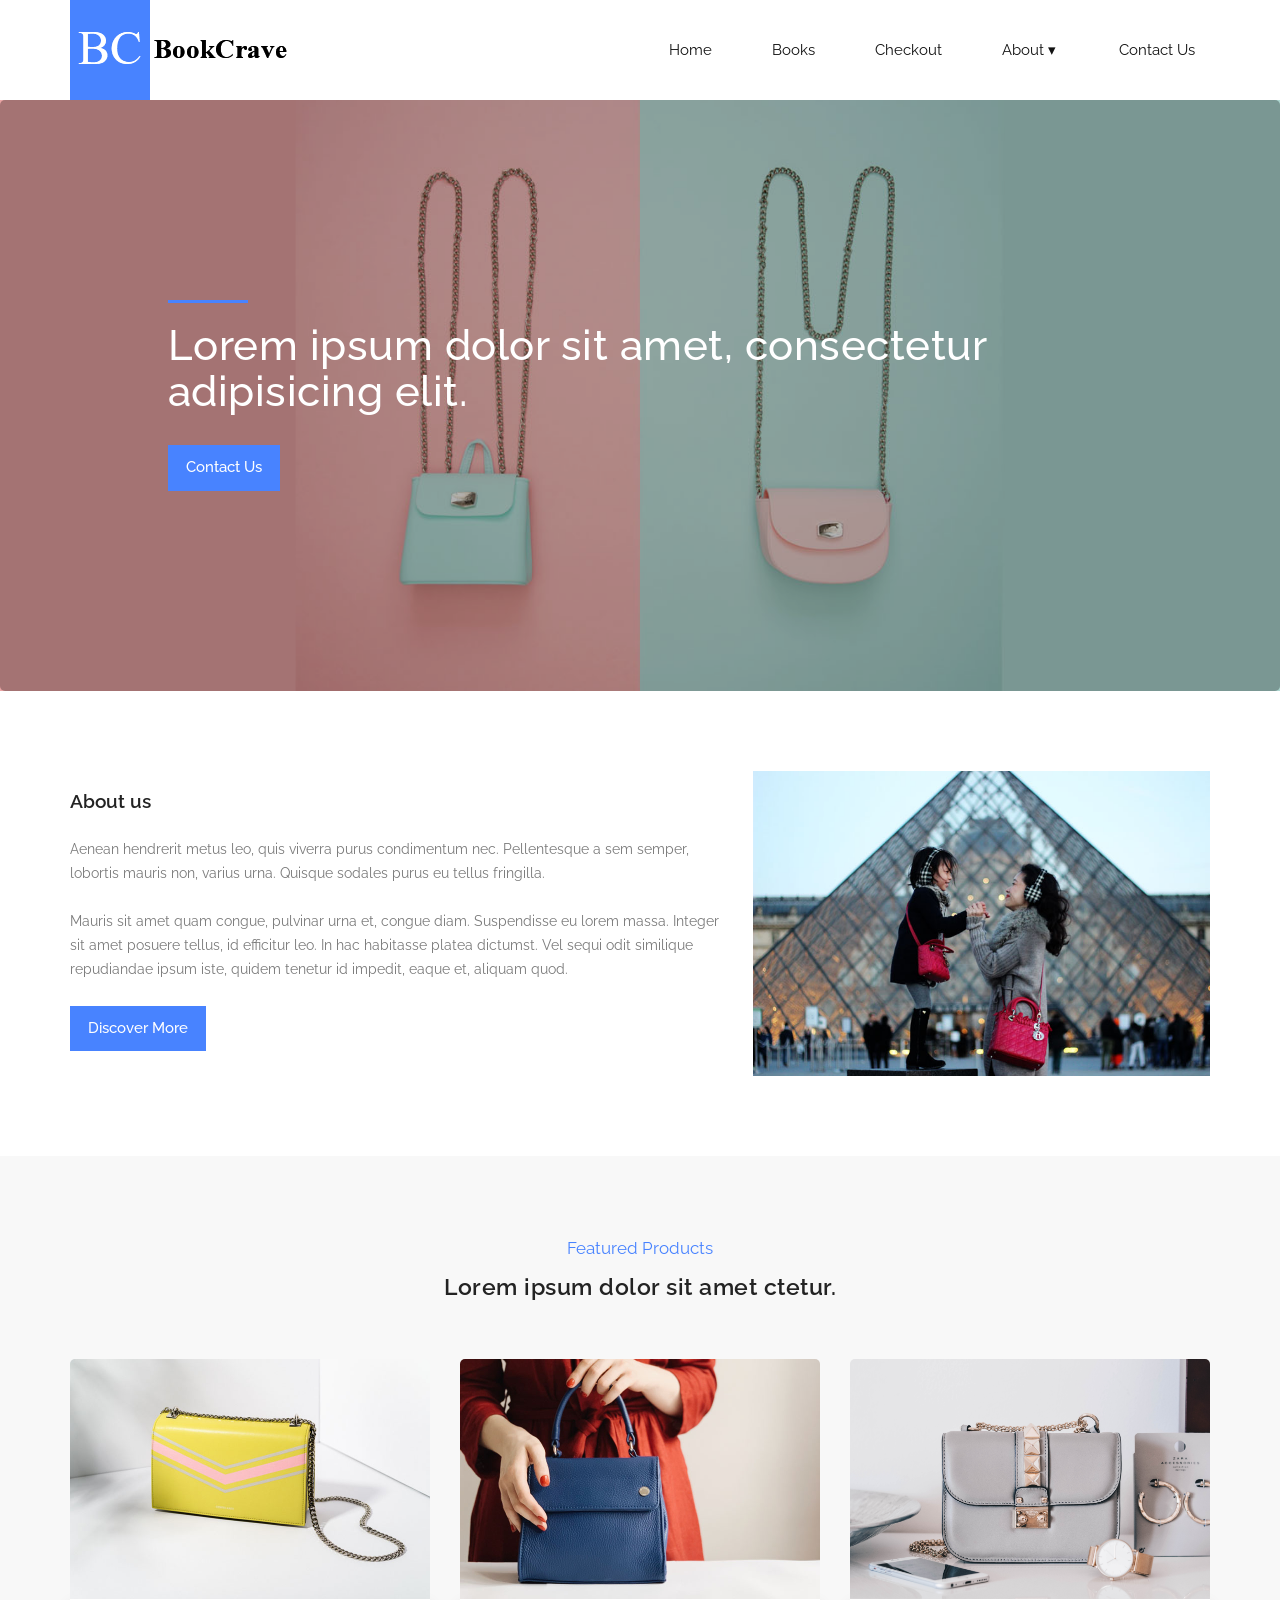
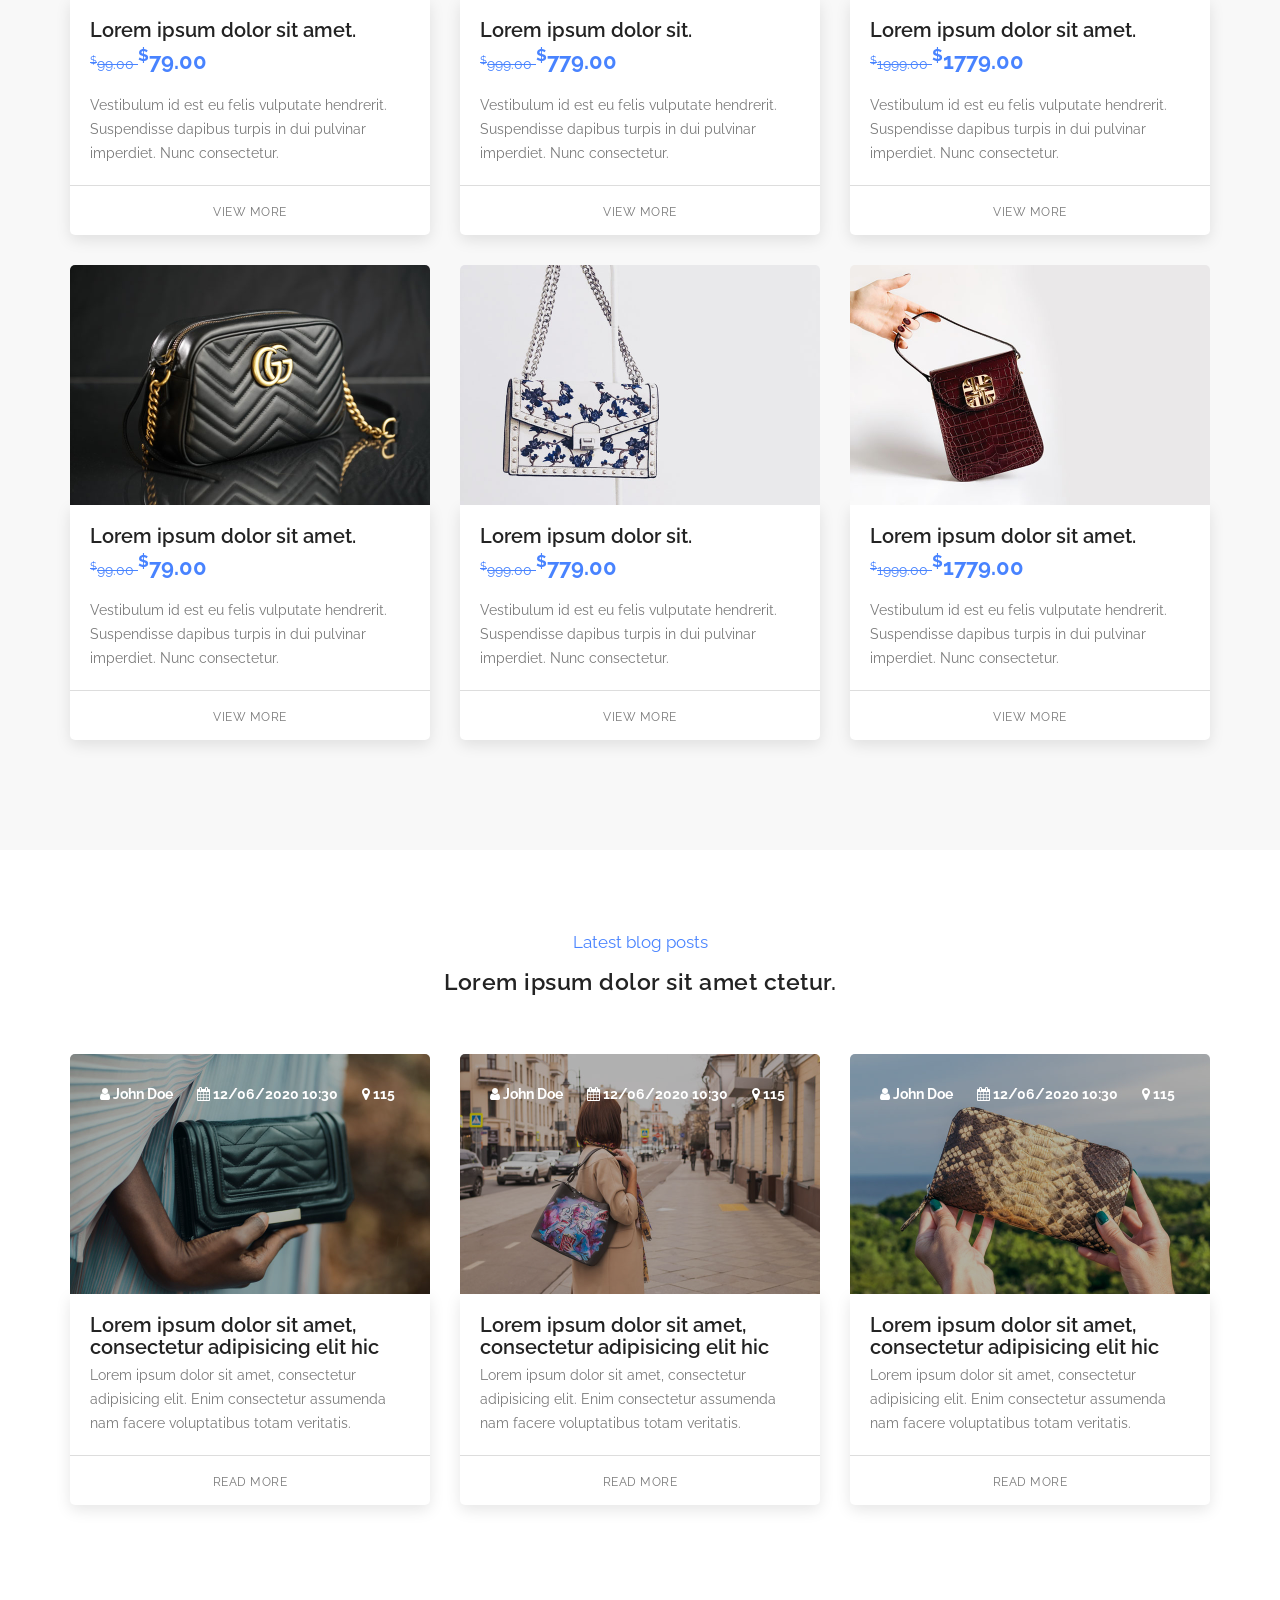
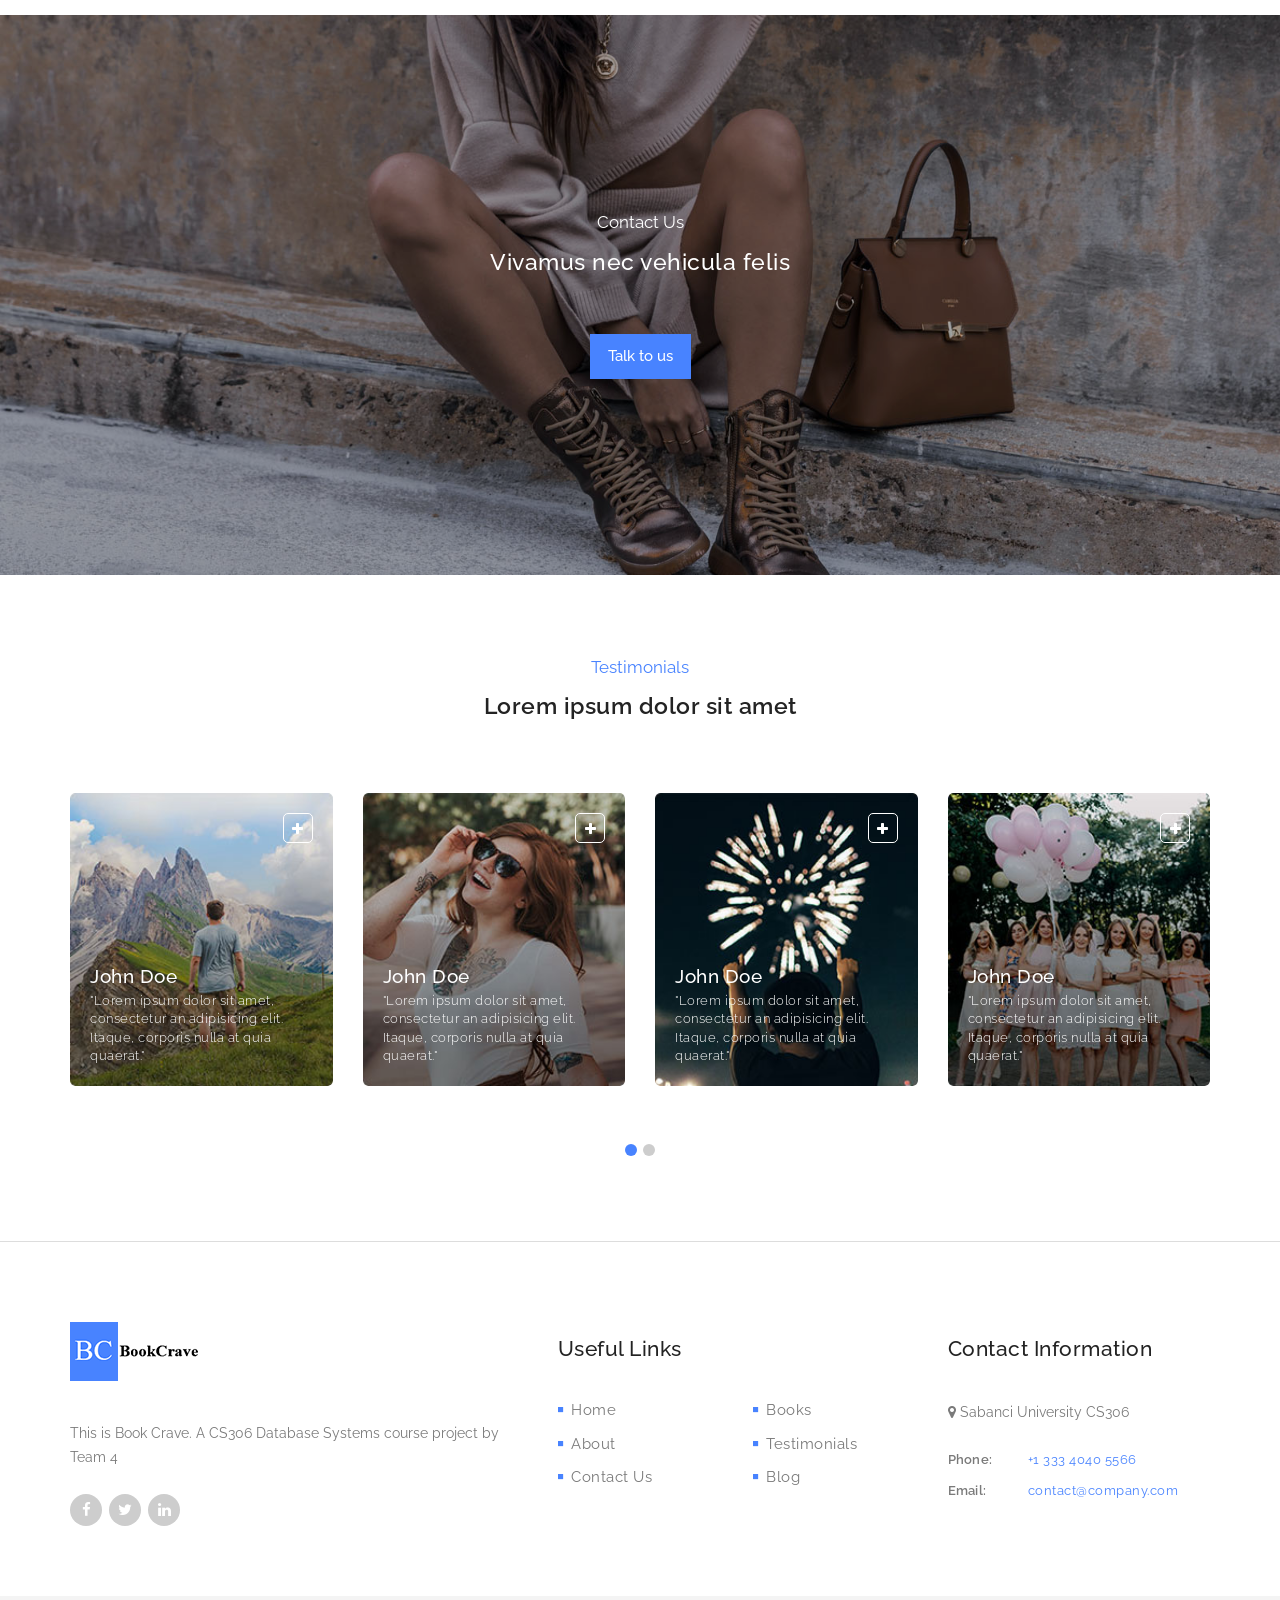
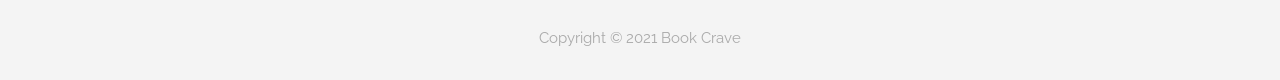
==== commit 9e1e9d5e: "index fixed" ====
--- a/shopping-website-template/index.html
+++ b/shopping-website-template/index.html
@@ -1,43 +1,46 @@
 <!DOCTYPE html>
 <html>
-    <head>
-        <meta charset="utf-8">
-        <meta http-equiv="X-UA-Compatible" content="IE=edge,chrome=1">
-        <title>PHPJabbers.com | Free Shopping Website Template</title>
-        
-        <meta name="description" content="">
-        <meta name="viewport" content="width=device-width, initial-scale=1">
-
-        <link rel="stylesheet" href="css/bootstrap.min.css">
-        <link rel="stylesheet" href="css/bootstrap-theme.min.css">
-        <link rel="stylesheet" href="css/fontAwesome.css">
-        <link rel="stylesheet" href="css/hero-slider.css">
-        <link rel="stylesheet" href="css/owl-carousel.css">
-        <link rel="stylesheet" href="css/style.css">
-
-        <link href="https://fonts.googleapis.com/css?family=Raleway:100,200,300,400,500,600,700,800,900" rel="stylesheet">
-
-        <script src="js/vendor/modernizr-2.8.3-respond-1.4.2.min.js"></script>
-    </head>
+
+<head>
+    <meta charset="utf-8">
+    <meta http-equiv="X-UA-Compatible" content="IE=edge,chrome=1">
+    <title>BookCrave</title>
+
+    <meta name="description" content="">
+    <meta name="viewport" content="width=device-width, initial-scale=1">
+
+    <link rel="stylesheet" href="css/bootstrap.min.css">
+    <link rel="stylesheet" href="css/bootstrap-theme.min.css">
+    <link rel="stylesheet" href="css/fontAwesome.css">
+    <link rel="stylesheet" href="css/hero-slider.css">
+    <link rel="stylesheet" href="css/owl-carousel.css">
+    <link rel="stylesheet" href="css/style.css">
+
+    <link href="https://fonts.googleapis.com/css?family=Raleway:100,200,300,400,500,600,700,800,900" rel="stylesheet">
+
+    <script src="js/vendor/modernizr-2.8.3-respond-1.4.2.min.js"></script>
+</head>
 
 <body>
- 
+
     <div class="wrap">
         <header id="header">
             <div class="container">
                 <div class="row">
                     <div class="col-md-12">
                         <button id="primary-nav-button" type="button">Menu</button>
-                        <a href="index.html"><div class="logo">
-                            <img src="img/logo.png" alt="Venue Logo">
-                        </div></a>
+                        <a href="index.html">
+                            <div class="logo">
+                                <img src="img/logo-update.png" alt="Venue Logo">
+                            </div>
+                        </a>
                         <nav id="primary-nav" class="dropdown cf">
                             <ul class="dropdown menu">
-                                <li class='active'><a href="index.html">Home</a></li>
-
-                                <li><a href="products.html">Products</a></li>
-
-                                <li><a href="checkout.html">Checkout</a></li>
+                                <li><a href="index.html">Home</a></li>
+
+                                <li><a href="products.php">Books</a></li>
+
+                                <li><a href="checkout.php">Checkout</a></li>
 
                                 <li>
                                     <a href="#">About</a>
@@ -45,7 +48,8 @@
                                         <li><a href="about-us.html">About Us</a></li>
                                         <li><a href="blog.html">Blog</a></li>
                                         <li><a href="testimonials.html">Testimonials</a></li>
-                                        <li><a href="terms.html">Terms</a></li>
+                                        <li><a href="http://localhost/cs306-project-step-4/admin/admin.php">Admin</a>
+                                        </li>
                                     </ul>
                                 </li>
 
@@ -57,7 +61,7 @@
             </div>
         </header>
     </div>
-      
+
     <section class="banner" id="top" style="background-image: url(img/homepage-banner-image-1920x700.jpg);">
         <div class="container">
             <div class="row">
@@ -82,7 +86,12 @@
                         <div class="left-content">
                             <br>
                             <h4>About us</h4>
-                            <p>Aenean hendrerit metus leo, quis viverra purus condimentum nec. Pellentesque a sem semper, lobortis mauris non, varius urna. Quisque sodales purus eu tellus fringilla.<br><br>Mauris sit amet quam congue, pulvinar urna et, congue diam. Suspendisse eu lorem massa. Integer sit amet posuere tellus, id efficitur leo. In hac habitasse platea dictumst. Vel sequi odit similique repudiandae ipsum iste, quidem tenetur id impedit, eaque et, aliquam quod.</p>
+                            <p>Aenean hendrerit metus leo, quis viverra purus condimentum nec. Pellentesque a sem
+                                semper, lobortis mauris non, varius urna. Quisque sodales purus eu tellus
+                                fringilla.<br><br>Mauris sit amet quam congue, pulvinar urna et, congue diam.
+                                Suspendisse eu lorem massa. Integer sit amet posuere tellus, id efficitur leo. In hac
+                                habitasse platea dictumst. Vel sequi odit similique repudiandae ipsum iste, quidem
+                                tenetur id impedit, eaque et, aliquam quod.</p>
                             <div class="blue-button">
                                 <a href="about-us.html">Discover More</a>
                             </div>
@@ -105,8 +114,8 @@
                             <span>Featured Products</span>
                             <h2>Lorem ipsum dolor sit amet ctetur.</h2>
                         </div>
-                    </div> 
-                </div> 
+                    </div>
+                </div>
                 <div class="row">
                     <div class="col-md-4 col-sm-6 col-xs-12">
                         <div class="featured-item">
@@ -118,7 +127,8 @@
 
                                 <span><del><sup>$</sup>99.00 </del> <strong><sup>$</sup>79.00</strong></span>
 
-                                <p>Vestibulum id est eu felis vulputate hendrerit. Suspendisse dapibus turpis in dui pulvinar imperdiet. Nunc consectetur.</p>
+                                <p>Vestibulum id est eu felis vulputate hendrerit. Suspendisse dapibus turpis in dui
+                                    pulvinar imperdiet. Nunc consectetur.</p>
 
                                 <div class="text-button">
                                     <a href="product-details.html">View More</a>
@@ -137,7 +147,8 @@
 
                                 <span><del><sup>$</sup>999.00 </del> <strong><sup>$</sup>779.00</strong></span>
 
-                                <p>Vestibulum id est eu felis vulputate hendrerit. Suspendisse dapibus turpis in dui pulvinar imperdiet. Nunc consectetur.</p>
+                                <p>Vestibulum id est eu felis vulputate hendrerit. Suspendisse dapibus turpis in dui
+                                    pulvinar imperdiet. Nunc consectetur.</p>
 
                                 <div class="text-button">
                                     <a href="product-details.html">View More</a>
@@ -156,7 +167,8 @@
 
                                 <span><del><sup>$</sup>1999.00 </del> <strong><sup>$</sup>1779.00</strong></span>
 
-                                <p>Vestibulum id est eu felis vulputate hendrerit. Suspendisse dapibus turpis in dui pulvinar imperdiet. Nunc consectetur.</p>
+                                <p>Vestibulum id est eu felis vulputate hendrerit. Suspendisse dapibus turpis in dui
+                                    pulvinar imperdiet. Nunc consectetur.</p>
 
                                 <div class="text-button">
                                     <a href="product-details.html">View More</a>
@@ -175,7 +187,8 @@
 
                                 <span><del><sup>$</sup>99.00 </del> <strong><sup>$</sup>79.00</strong></span>
 
-                                <p>Vestibulum id est eu felis vulputate hendrerit. Suspendisse dapibus turpis in dui pulvinar imperdiet. Nunc consectetur.</p>
+                                <p>Vestibulum id est eu felis vulputate hendrerit. Suspendisse dapibus turpis in dui
+                                    pulvinar imperdiet. Nunc consectetur.</p>
 
                                 <div class="text-button">
                                     <a href="product-details.html">View More</a>
@@ -194,7 +207,8 @@
 
                                 <span><del><sup>$</sup>999.00 </del> <strong><sup>$</sup>779.00</strong></span>
 
-                                <p>Vestibulum id est eu felis vulputate hendrerit. Suspendisse dapibus turpis in dui pulvinar imperdiet. Nunc consectetur.</p>
+                                <p>Vestibulum id est eu felis vulputate hendrerit. Suspendisse dapibus turpis in dui
+                                    pulvinar imperdiet. Nunc consectetur.</p>
 
                                 <div class="text-button">
                                     <a href="product-details.html">View More</a>
@@ -213,10 +227,11 @@
 
                                 <span><del><sup>$</sup>1999.00 </del> <strong><sup>$</sup>1779.00</strong></span>
 
-                                <p>Vestibulum id est eu felis vulputate hendrerit. Suspendisse dapibus turpis in dui pulvinar imperdiet. Nunc consectetur.</p>
-
-                                <div class="text-button">
-                                    <a href="product-details.html">View More</a>
+                                <p>Vestibulum id est eu felis vulputate hendrerit. Suspendisse dapibus turpis in dui
+                                    pulvinar imperdiet. Nunc consectetur.</p>
+
+                                <div class="text-button">
+                                    <a href="product-details.php">View More</a>
                                 </div>
                             </div>
                         </div>
@@ -233,8 +248,8 @@
                             <span>Latest blog posts</span>
                             <h2>Lorem ipsum dolor sit amet ctetur.</h2>
                         </div>
-                    </div> 
-                </div> 
+                    </div>
+                </div>
                 <div class="row">
                     <div class="col-md-4 col-sm-6 col-xs-12">
                         <div class="featured-item">
@@ -244,16 +259,19 @@
                                 </div>
 
                                 <div class="overlay-content">
-                                 <strong title="Author"><i class="fa fa-user"></i> John Doe</strong> &nbsp;&nbsp;&nbsp;&nbsp;
-                                 <strong title="Posted on"><i class="fa fa-calendar"></i> 12/06/2020 10:30</strong> &nbsp;&nbsp;&nbsp;&nbsp;
-                                 <strong title="Views"><i class="fa fa-map-marker"></i> 115</strong>
+                                    <strong title="Author"><i class="fa fa-user"></i> John Doe</strong>
+                                    &nbsp;&nbsp;&nbsp;&nbsp;
+                                    <strong title="Posted on"><i class="fa fa-calendar"></i> 12/06/2020 10:30</strong>
+                                    &nbsp;&nbsp;&nbsp;&nbsp;
+                                    <strong title="Views"><i class="fa fa-map-marker"></i> 115</strong>
                                 </div>
                             </div>
 
                             <div class="down-content">
                                 <h4>Lorem ipsum dolor sit amet, consectetur adipisicing elit hic</h4>
 
-                                <p>Lorem ipsum dolor sit amet, consectetur adipisicing elit. Enim consectetur assumenda nam facere voluptatibus totam veritatis. </p>
+                                <p>Lorem ipsum dolor sit amet, consectetur adipisicing elit. Enim consectetur assumenda
+                                    nam facere voluptatibus totam veritatis. </p>
 
                                 <div class="text-button">
                                     <a href="blog-details.html">Read More</a>
@@ -270,16 +288,19 @@
                                 </div>
 
                                 <div class="overlay-content">
-                                 <strong title="Author"><i class="fa fa-user"></i> John Doe</strong> &nbsp;&nbsp;&nbsp;&nbsp;
-                                 <strong title="Posted on"><i class="fa fa-calendar"></i> 12/06/2020 10:30</strong> &nbsp;&nbsp;&nbsp;&nbsp;
-                                 <strong title="Views"><i class="fa fa-map-marker"></i> 115</strong>
+                                    <strong title="Author"><i class="fa fa-user"></i> John Doe</strong>
+                                    &nbsp;&nbsp;&nbsp;&nbsp;
+                                    <strong title="Posted on"><i class="fa fa-calendar"></i> 12/06/2020 10:30</strong>
+                                    &nbsp;&nbsp;&nbsp;&nbsp;
+                                    <strong title="Views"><i class="fa fa-map-marker"></i> 115</strong>
                                 </div>
                             </div>
 
                             <div class="down-content">
                                 <h4>Lorem ipsum dolor sit amet, consectetur adipisicing elit hic</h4>
 
-                                <p>Lorem ipsum dolor sit amet, consectetur adipisicing elit. Enim consectetur assumenda nam facere voluptatibus totam veritatis. </p>
+                                <p>Lorem ipsum dolor sit amet, consectetur adipisicing elit. Enim consectetur assumenda
+                                    nam facere voluptatibus totam veritatis. </p>
 
                                 <div class="text-button">
                                     <a href="blog-details.html">Read More</a>
@@ -296,16 +317,19 @@
                                 </div>
 
                                 <div class="overlay-content">
-                                 <strong title="Author"><i class="fa fa-user"></i> John Doe</strong> &nbsp;&nbsp;&nbsp;&nbsp;
-                                 <strong title="Posted on"><i class="fa fa-calendar"></i> 12/06/2020 10:30</strong> &nbsp;&nbsp;&nbsp;&nbsp;
-                                 <strong title="Views"><i class="fa fa-map-marker"></i> 115</strong>
+                                    <strong title="Author"><i class="fa fa-user"></i> John Doe</strong>
+                                    &nbsp;&nbsp;&nbsp;&nbsp;
+                                    <strong title="Posted on"><i class="fa fa-calendar"></i> 12/06/2020 10:30</strong>
+                                    &nbsp;&nbsp;&nbsp;&nbsp;
+                                    <strong title="Views"><i class="fa fa-map-marker"></i> 115</strong>
                                 </div>
                             </div>
 
                             <div class="down-content">
                                 <h4>Lorem ipsum dolor sit amet, consectetur adipisicing elit hic</h4>
 
-                                <p>Lorem ipsum dolor sit amet, consectetur adipisicing elit. Enim consectetur assumenda nam facere voluptatibus totam veritatis. </p>
+                                <p>Lorem ipsum dolor sit amet, consectetur adipisicing elit. Enim consectetur assumenda
+                                    nam facere voluptatibus totam veritatis. </p>
 
                                 <div class="text-button">
                                     <a href="blog-details.html">Read More</a>
@@ -321,15 +345,15 @@
             <div class="video-overlay"></div>
             <div class="video-content">
                 <div class="inner">
-                      <div class="section-heading">
-                          <span>Contact Us</span>
-                          <h2>Vivamus nec vehicula felis</h2>
-                      </div>
-                      <!-- Modal button -->
-
-                      <div class="blue-button">
+                    <div class="section-heading">
+                        <span>Contact Us</span>
+                        <h2>Vivamus nec vehicula felis</h2>
+                    </div>
+                    <!-- Modal button -->
+
+                    <div class="blue-button">
                         <a href="contact.html">Talk to us</a>
-                      </div>
+                    </div>
                 </div>
             </div>
         </section>
@@ -342,8 +366,8 @@
                             <span>Testimonials</span>
                             <h2>Lorem ipsum dolor sit amet</h2>
                         </div>
-                    </div> 
-                </div> 
+                    </div>
+                </div>
 
                 <div class="owl-carousel owl-theme">
                     <div class="item popular-item">
@@ -351,7 +375,8 @@
                             <img src="img/popular_item_1.jpg" alt="">
                             <div class="text-content">
                                 <h4>John Doe</h4>
-                                <span>"Lorem ipsum dolor sit amet, consectetur an adipisicing elit. Itaque, corporis nulla at quia quaerat."</span>
+                                <span>"Lorem ipsum dolor sit amet, consectetur an adipisicing elit. Itaque, corporis
+                                    nulla at quia quaerat."</span>
                             </div>
                             <div class="plus-button">
                                 <a href="testimonials.html"><i class="fa fa-plus"></i></a>
@@ -363,7 +388,8 @@
                             <img src="img/popular_item_2.jpg" alt="">
                             <div class="text-content">
                                 <h4>John Doe</h4>
-                                <span>"Lorem ipsum dolor sit amet, consectetur an adipisicing elit. Itaque, corporis nulla at quia quaerat."</span>
+                                <span>"Lorem ipsum dolor sit amet, consectetur an adipisicing elit. Itaque, corporis
+                                    nulla at quia quaerat."</span>
                             </div>
                             <div class="plus-button">
                                 <a href="testimonials.html"><i class="fa fa-plus"></i></a>
@@ -375,7 +401,8 @@
                             <img src="img/popular_item_3.jpg" alt="">
                             <div class="text-content">
                                 <h4>John Doe</h4>
-                                <span>"Lorem ipsum dolor sit amet, consectetur an adipisicing elit. Itaque, corporis nulla at quia quaerat."</span>
+                                <span>"Lorem ipsum dolor sit amet, consectetur an adipisicing elit. Itaque, corporis
+                                    nulla at quia quaerat."</span>
                             </div>
                             <div class="plus-button">
                                 <a href="testimonials.html"><i class="fa fa-plus"></i></a>
@@ -387,7 +414,8 @@
                             <img src="img/popular_item_4.jpg" alt="">
                             <div class="text-content">
                                 <h4>John Doe</h4>
-                                <span>"Lorem ipsum dolor sit amet, consectetur an adipisicing elit. Itaque, corporis nulla at quia quaerat."</span>
+                                <span>"Lorem ipsum dolor sit amet, consectetur an adipisicing elit. Itaque, corporis
+                                    nulla at quia quaerat."</span>
                             </div>
                             <div class="plus-button">
                                 <a href="testimonials.html"><i class="fa fa-plus"></i></a>
@@ -399,7 +427,8 @@
                             <img src="img/popular_item_5.jpg" alt="">
                             <div class="text-content">
                                 <h4>John Doe</h4>
-                                <span>"Lorem ipsum dolor sit amet, consectetur an adipisicing elit. Itaque, corporis nulla at quia quaerat."</span>
+                                <span>"Lorem ipsum dolor sit amet, consectetur an adipisicing elit. Itaque, corporis
+                                    nulla at quia quaerat."</span>
                             </div>
                             <div class="plus-button">
                                 <a href="testimonials.html"><i class="fa fa-plus"></i></a>
@@ -411,7 +440,8 @@
                             <img src="img/popular_item_1.jpg" alt="">
                             <div class="text-content">
                                 <h4>John Doe</h4>
-                                <span>"Lorem ipsum dolor sit amet, consectetur an adipisicing elit. Itaque, corporis nulla at quia quaerat."</span>
+                                <span>"Lorem ipsum dolor sit amet, consectetur an adipisicing elit. Itaque, corporis
+                                    nulla at quia quaerat."</span>
                             </div>
                             <div class="plus-button">
                                 <a href="testimonials.html"><i class="fa fa-plus"></i></a>
@@ -423,7 +453,8 @@
                             <img src="img/popular_item_2.jpg" alt="">
                             <div class="text-content">
                                 <h4>John Doe</h4>
-                                <span>"Lorem ipsum dolor sit amet, consectetur an adipisicing elit. Itaque, corporis nulla at quia quaerat."</span>
+                                <span>"Lorem ipsum dolor sit amet, consectetur an adipisicing elit. Itaque, corporis
+                                    nulla at quia quaerat."</span>
                             </div>
                             <div class="plus-button">
                                 <a href="testimonials.html"><i class="fa fa-plus"></i></a>
@@ -441,9 +472,9 @@
                 <div class="col-md-5">
                     <div class="about-veno">
                         <div class="logo">
-                            <img src="img/footer_logo.png" alt="Venue Logo">
-                        </div>
-                        <p>Mauris sit amet quam congue, pulvinar urna et, congue diam. Suspendisse eu lorem massa. Integer sit amet posuere tellustea dictumst.</p>
+                            <img src="img/footer_logo-update.png" alt="Venue Logo">
+                        </div>
+                        <p>This is Book Crave. A CS306 Database Systems course project by Team 4</p>
                         <ul class="social-icons">
                             <li>
                                 <a href="#"><i class="fa fa-facebook"></i></a>
@@ -461,14 +492,14 @@
                         <div class="row">
                             <div class="col-md-6">
                                 <ul>
-                                    <li><a href="inde.html"><i class="fa fa-stop"></i>Home</a></li>
+                                    <li><a href="index.html"><i class="fa fa-stop"></i>Home</a></li>
                                     <li><a href="about.html"><i class="fa fa-stop"></i>About</a></li>
                                     <li><a href="contact.html"><i class="fa fa-stop"></i>Contact Us</a></li>
                                 </ul>
                             </div>
                             <div class="col-md-6">
                                 <ul>
-                                    <li><a href="products.html"><i class="fa fa-stop"></i>Products</a></li>
+                                    <li><a href="products.php"><i class="fa fa-stop"></i>Books</a></li>
                                     <li><a href="testimonials.html"><i class="fa fa-stop"></i>Testimonials</a></li>
                                     <li><a href="blog.html"><i class="fa fa-stop"></i>Blog</a></li>
                                 </ul>
@@ -481,7 +512,7 @@
                         <div class="footer-heading">
                             <h4>Contact Information</h4>
                         </div>
-                        <p><i class="fa fa-map-marker"></i> 212 Barrington Court New York, ABC</p>
+                        <p><i class="fa fa-map-marker"></i> Sabanci University CS306</p>
                         <ul>
                             <li><span>Phone:</span><a href="#">+1 333 4040 5566</a></li>
                             <li><span>Email:</span><a href="#">contact@company.com</a></li>
@@ -493,16 +524,19 @@
     </footer>
 
     <div class="sub-footer">
-        <p>Copyright © 2020 Company Name - Template by: <a href="https://www.phpjabbers.com/">PHPJabbers.com</a></p>
+        <p>Copyright © 2021 Book Crave</a></p>
     </div>
 
     <script src="https://ajax.googleapis.com/ajax/libs/jquery/1.11.2/jquery.min.js" type="text/javascript"></script>
-    <script>window.jQuery || document.write('<script src="js/vendor/jquery-1.11.2.min.js"><\/script>')</script>
+    <script>
+        window.jQuery || document.write('<script src="js/vendor/jquery-1.11.2.min.js"><\/script>')
+    </script>
 
     <script src="js/vendor/bootstrap.min.js"></script>
-    
+
     <script src="js/datepicker.js"></script>
     <script src="js/plugins.js"></script>
     <script src="js/main.js"></script>
 </body>
+
 </html>
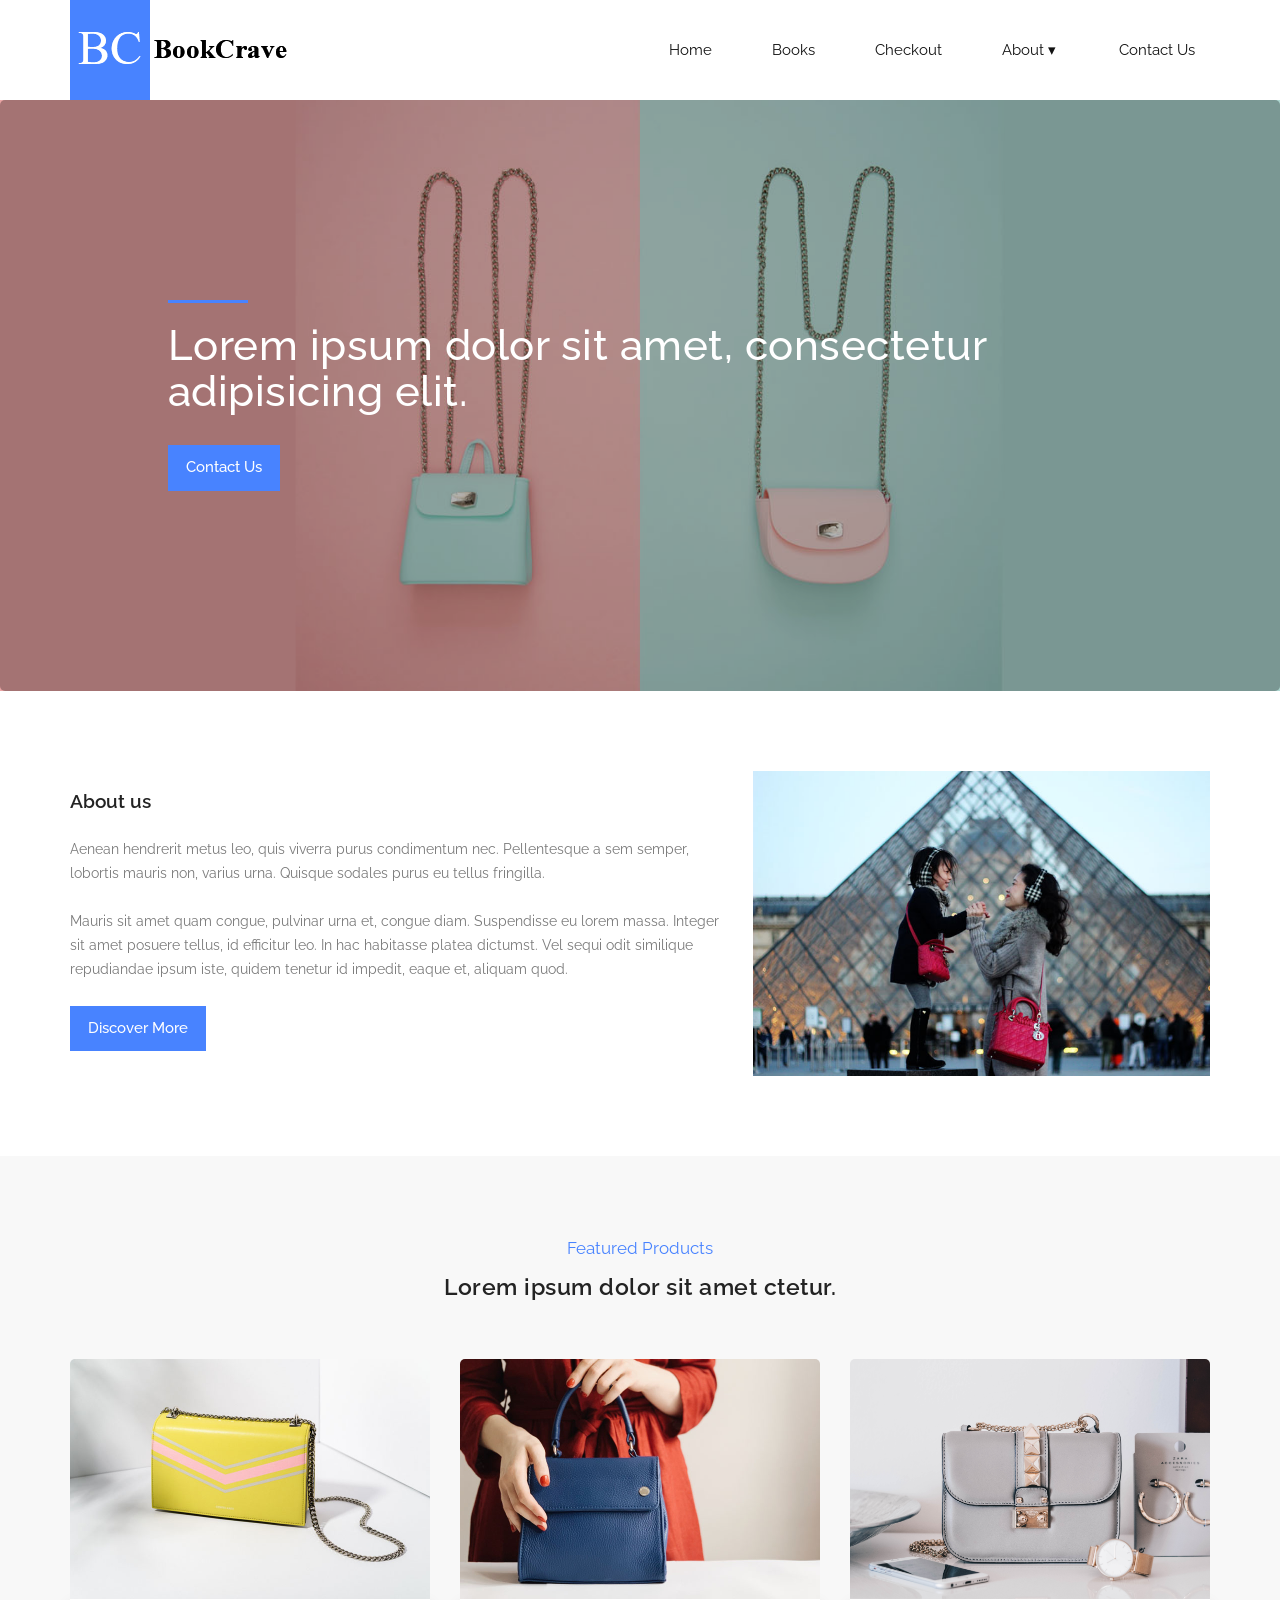
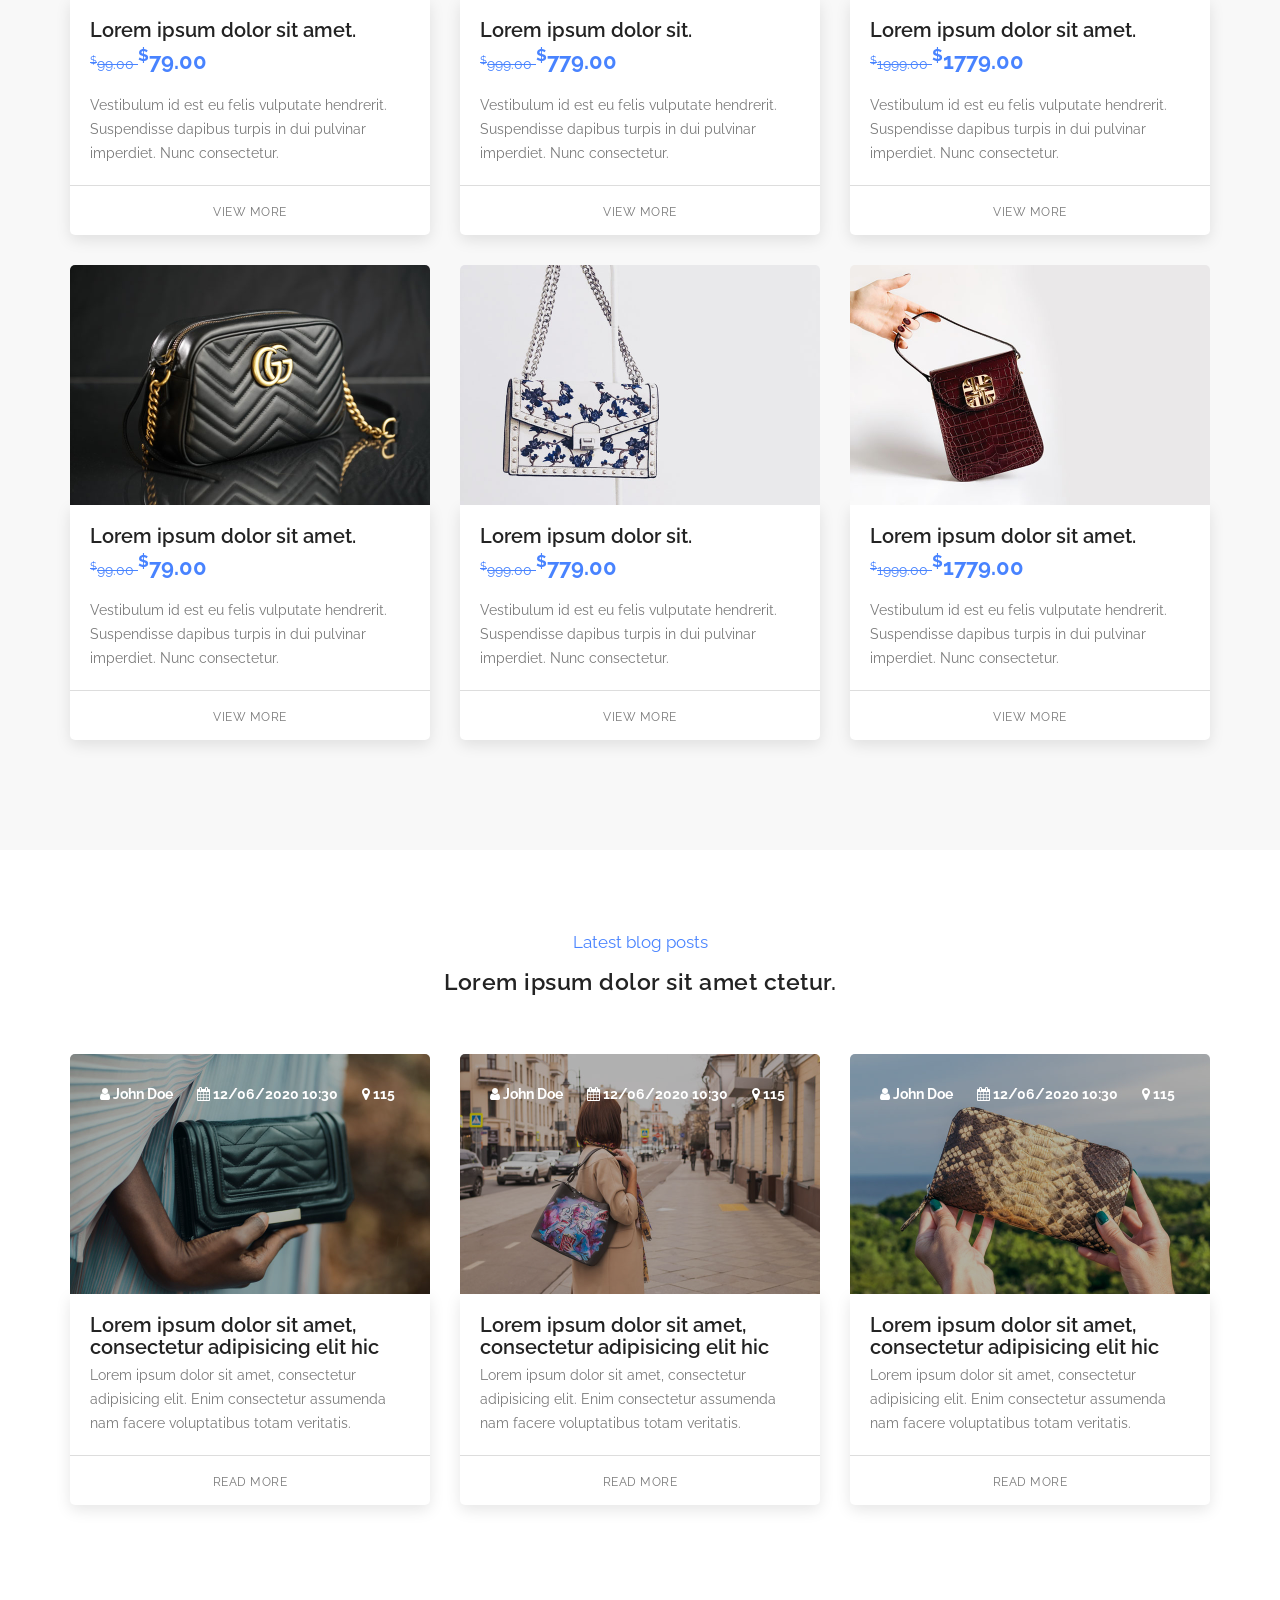
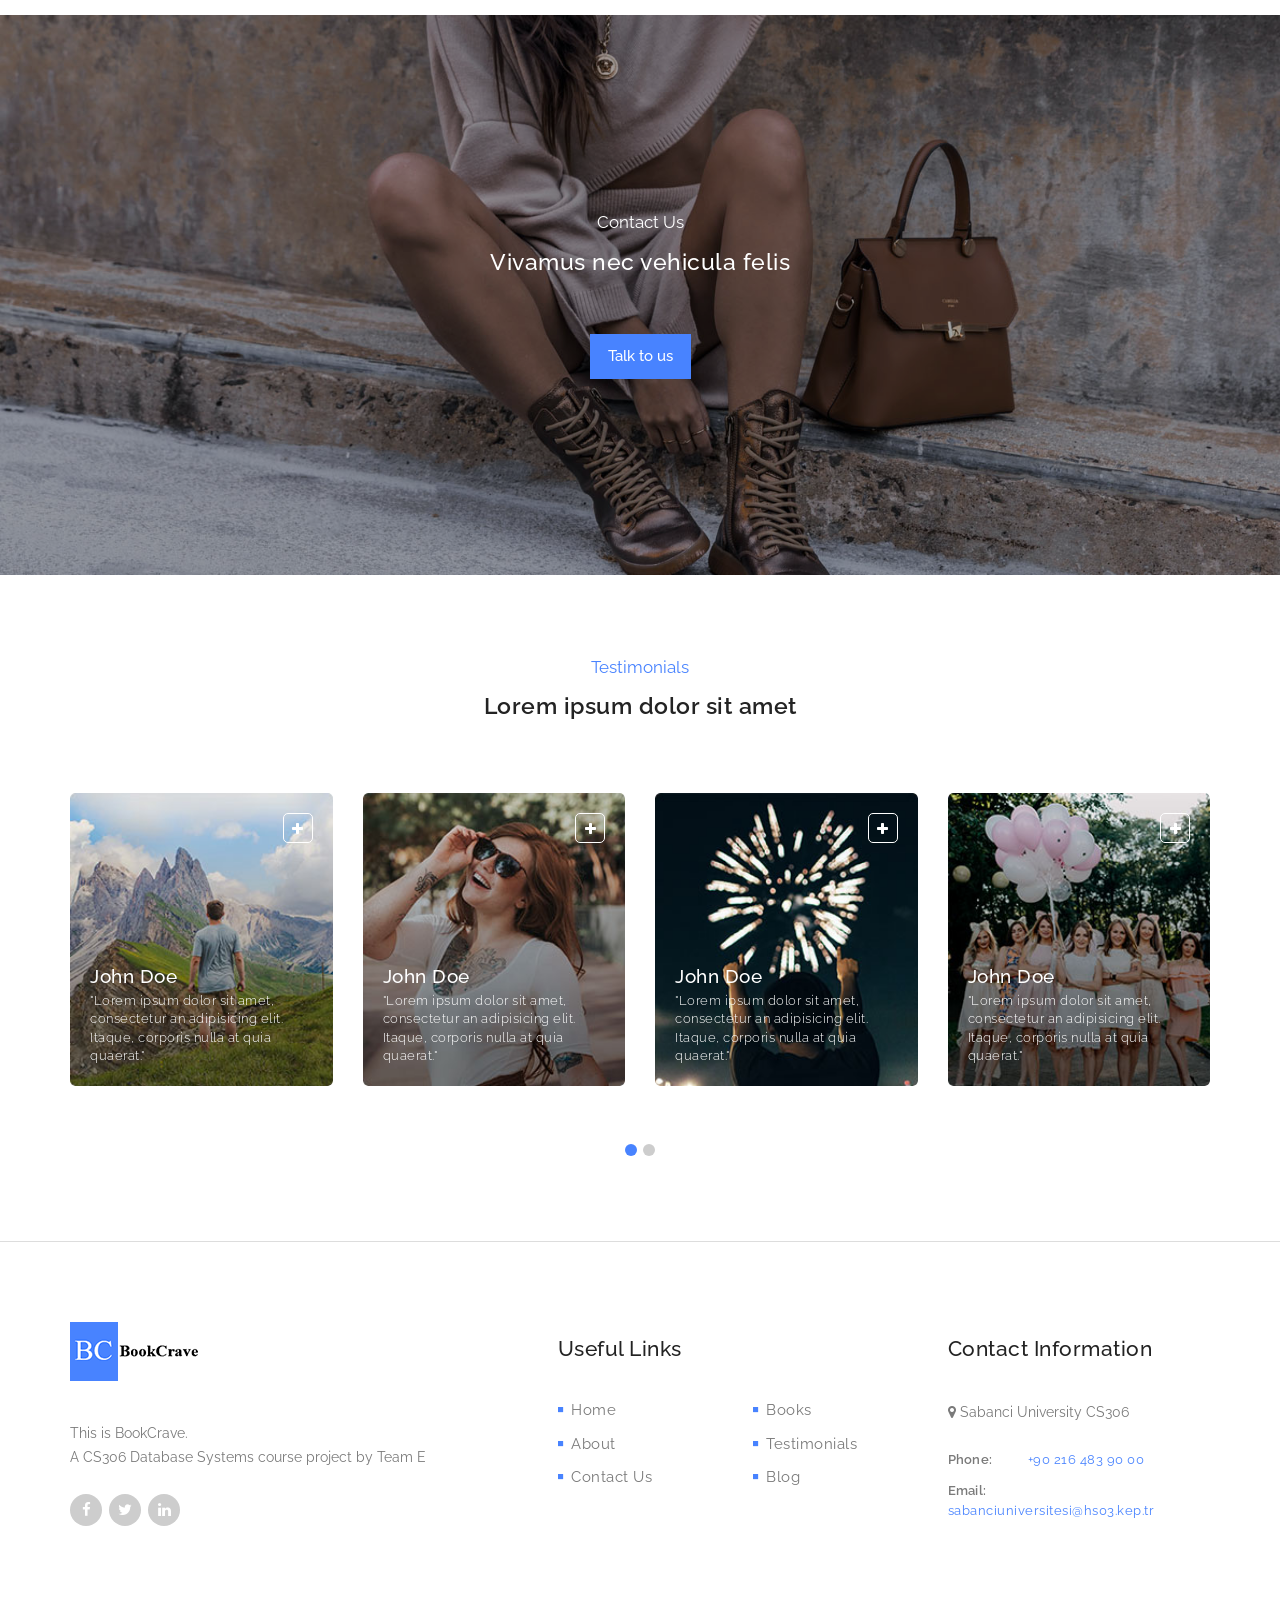
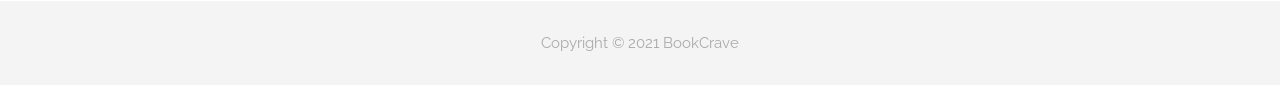
==== commit b9d1ce25: "sabanci links added to footer" ====
--- a/shopping-website-template/index.html
+++ b/shopping-website-template/index.html
@@ -474,12 +474,17 @@
                         <div class="logo">
                             <img src="img/footer_logo-update.png" alt="Venue Logo">
                         </div>
-                        <p>This is Book Crave. A CS306 Database Systems course project by Team 4</p>
+                        <p>This is BookCrave.
+                            <br>A CS306 Database Systems course project by Team E
+                        </p>
                         <ul class="social-icons">
                             <li>
-                                <a href="#"><i class="fa fa-facebook"></i></a>
-                                <a href="#"><i class="fa fa-twitter"></i></a>
-                                <a href="#"><i class="fa fa-linkedin"></i></a>
+                                <a href="https://www.facebook.com/sabanciuniv.edu/"><i class="fa fa-facebook"></i></a>
+                                <a
+                                    href="https://twitter.com/sabanciu?ref_src=twsrc%5Egoogle%7Ctwcamp%5Eserp%7Ctwgr%5Eauthor"><i
+                                        class="fa fa-twitter"></i></a>
+                                <a href="https://www.linkedin.com/school/sabanci-university/?originalSubdomain=tr"><i
+                                        class="fa fa-linkedin"></i></a>
                             </li>
                         </ul>
                     </div>
@@ -514,8 +519,11 @@
                         </div>
                         <p><i class="fa fa-map-marker"></i> Sabanci University CS306</p>
                         <ul>
-                            <li><span>Phone:</span><a href="#">+1 333 4040 5566</a></li>
-                            <li><span>Email:</span><a href="#">contact@company.com</a></li>
+                            <li><span>Phone:</span><a href="https://g.page/sabanci_universitesi?share">+90 216 483 90
+                                    00</a></li>
+                            <li><span>Email:</span><a
+                                    href="https://g.page/sabanci_universitesi?share">sabanciuniversitesi@hs03.kep.tr</a>
+                            </li>
                         </ul>
                     </div>
                 </div>
@@ -524,7 +532,7 @@
     </footer>
 
     <div class="sub-footer">
-        <p>Copyright © 2021 Book Crave</a></p>
+        <p>Copyright © 2021 BookCrave</a></p>
     </div>
 
     <script src="https://ajax.googleapis.com/ajax/libs/jquery/1.11.2/jquery.min.js" type="text/javascript"></script>
